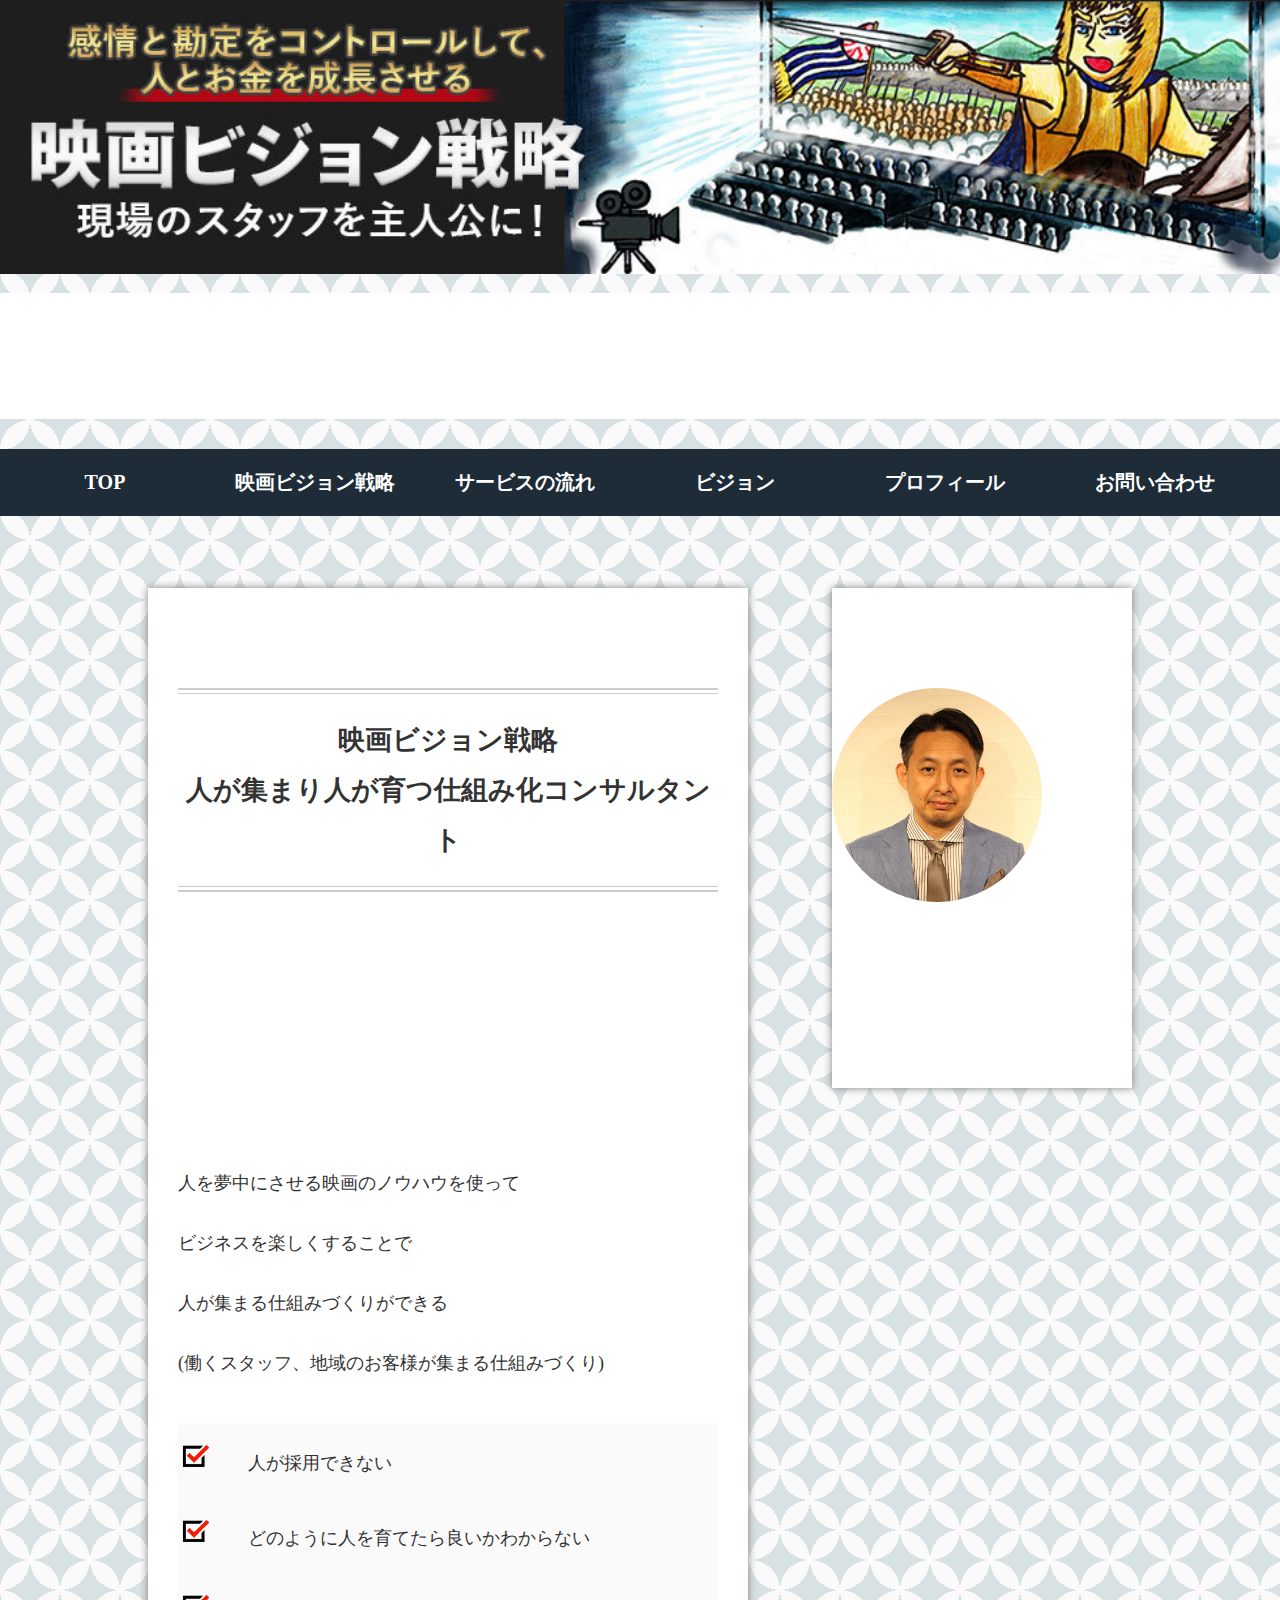
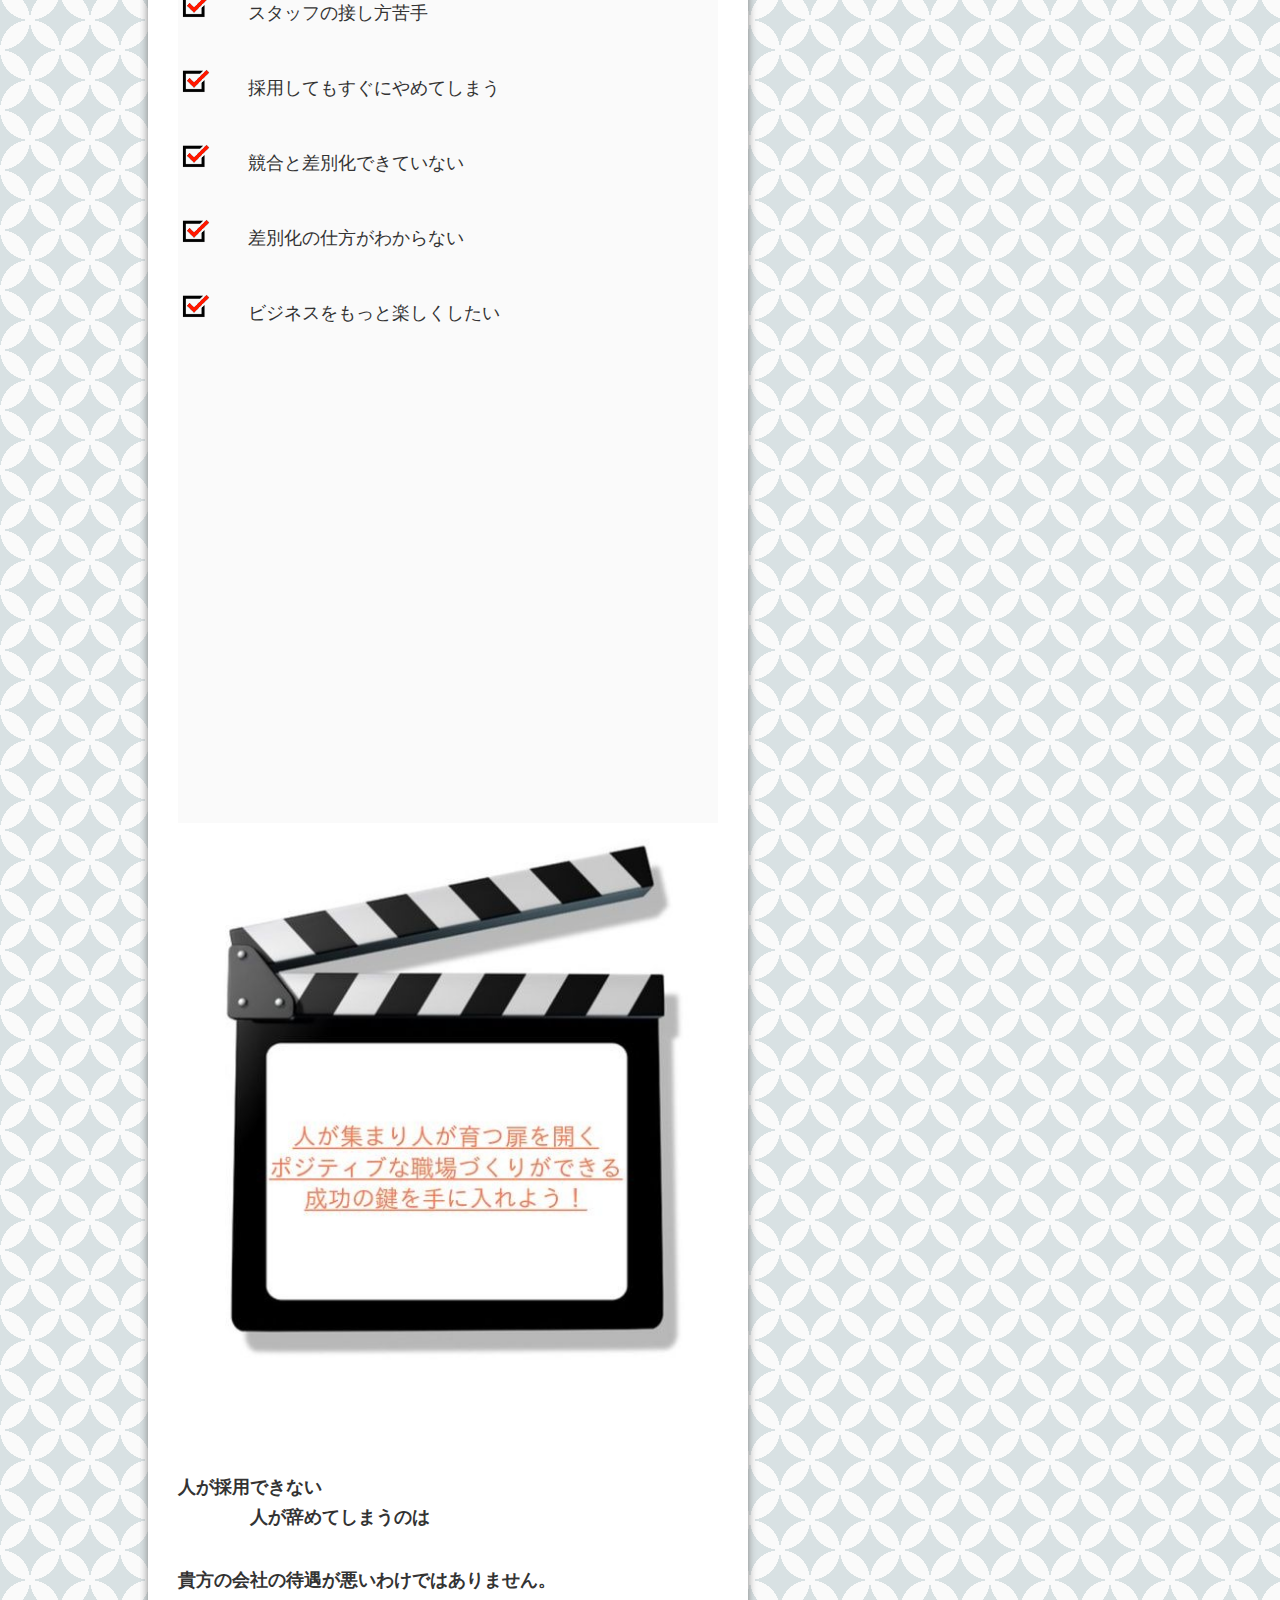
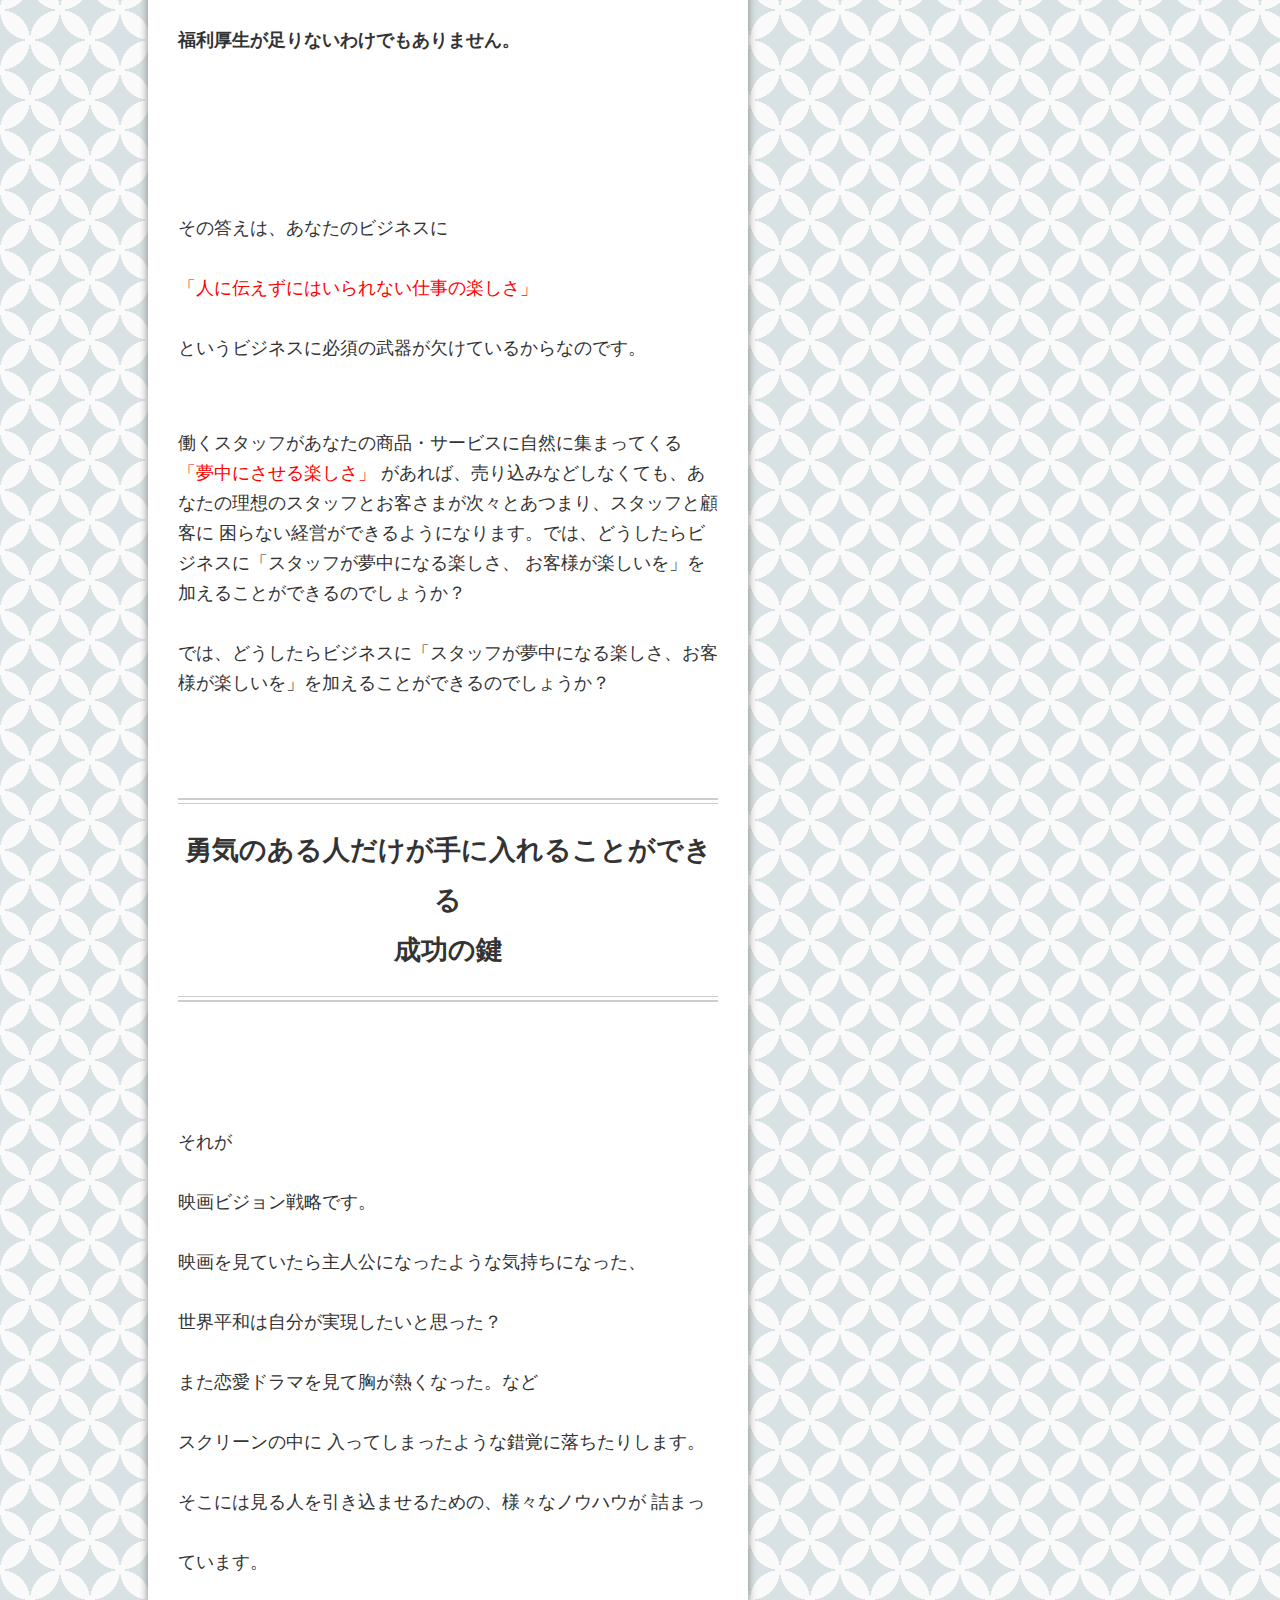
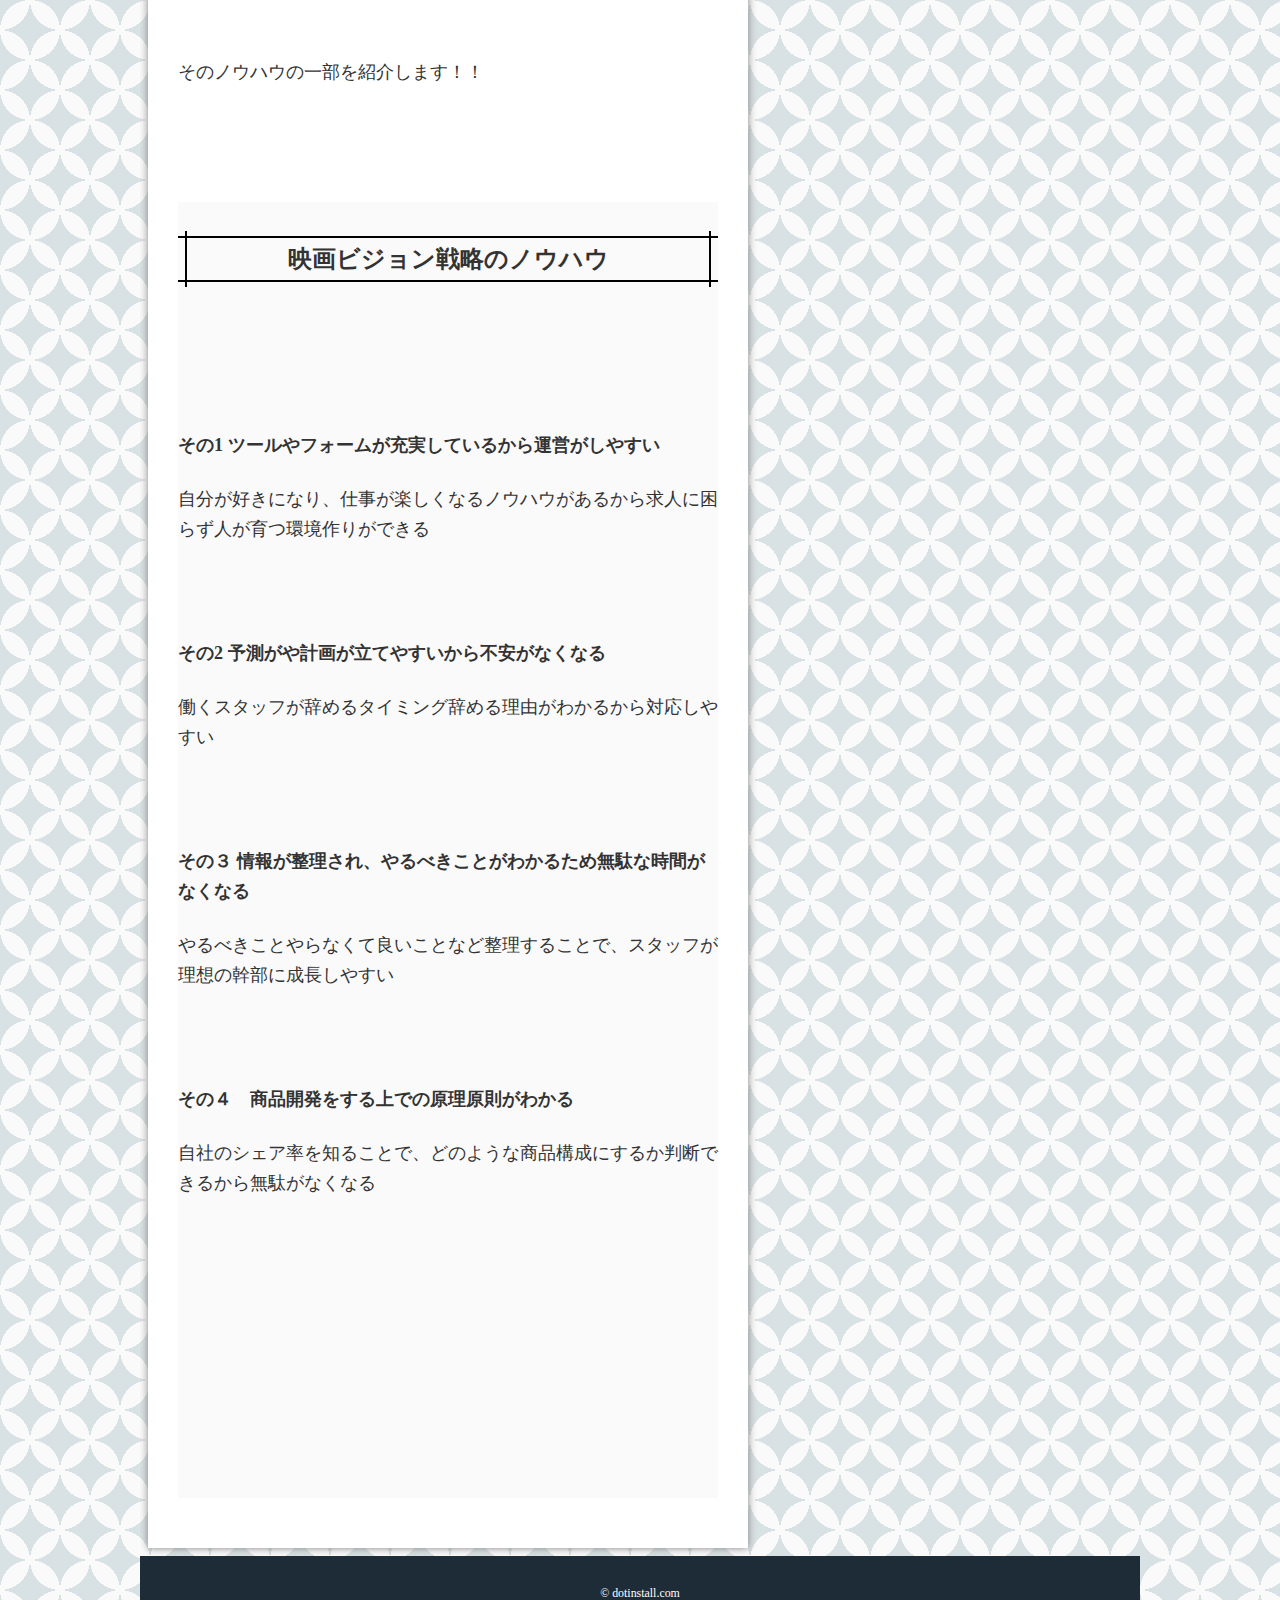
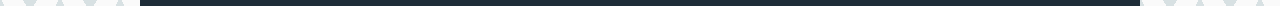
==== work/coconara/index.html @ f6a1fac7 "コンフリクトを頑張って直しました" ====
<!DOCTYPE html>
<html lang="ja">
<head>
  <meta charset="utf-8">
  <title>人が集まり人が育つ,働くスタッフが職場の主人公に！</title>
  <link rel="stylesheet" href="https://use.fontawesome.com/releases/v5.0.13/css/all.css" integrity="sha384-DNOHZ68U8hZfKXOrtjWvjxusGo9WQnrNx2sqG0tfsghAvtVlRW3tvkXWZh58N9jp" crossorigin="anonymous">
  <link rel="stylesheet" href="css/style.css">
  <link rel="stylesheet" href="css/header.css">
  <link rel="stylesheet" href="css/sidebar.css">
  <link rel="stylesheet" href="css/article.css">
  <link rel="stylesheet" href="css/menu.css">
  <meta name="viewport" content="width=device-width,initial-scale=1">
  <script>
  // 監視の開始 livereloadx [dir]
  document.write('<script src="http://' + (location.host || 'localhost').split(':')[0] +':35729/livereload.js?snipver=2"></' + 'script>')
  </script>
</head>
<body>

  <!-- 画像の埋め込み -->
  <div class="headerbg">
    <img src="img/1.jpg">
  </div>

  <!-- ヘッダーの本文 -->
  <div class="header">
    <center><h1>人が集まり人が育つ働くスタッフが職場の主人公に！<p>最高の仲間と最高の職場づくりをサポート</p></h1></center>
  </div>

  <!-- メニューのコンテナ -->
  <div class="menu">
    <i id="open_menu"class="fas fa-bars"></i>
    <nav class="menu_container">
      <i id="close_menu" class="fas fa-times"></i>
      <ul>
        <li><a href="#">TOP</a></li>
        <li><a href="#">映画ビジョン戦略</a></li>
        <li><a href="#">サービスの流れ</a></li>
        <li><a href="#">ビジョン</a></li>
        <li><a href="#">プロフィール</a></li>
        <li><a href="#">お問い合わせ</a></li>
      </ul>
    </nav>
  </div>
  <!-- メニュー終わり -->

  <div class="container">


    <div class="article">
      <h2>映画ビジョン戦略<br>
        人が集まり人が育つ仕組み化コンサルタント
      </h2><br>
      <div class="sentence">
        <p>人を夢中にさせる映画のノウハウを使って<br>
        ビジネスを楽しくすることで<br>
        人が集まる仕組みづくりができる<br>
        (働くスタッフ、地域のお客様が集まる仕組みづくり)</p>


          <div class="box"><ul style="list-style-image: url('img/mark_check.png')">
            <li>人が採用できない</li>
            <li>どのように人を育てたら良いかわからない</li>
            <li>スタッフの接し方苦手</li>
            <li>採用してもすぐにやめてしまう</li>
            <li>競合と差別化できていない</li>
            <li>差別化の仕方がわからない</li>
            <li>ビジネスをもっと楽しくしたい</li>
          </ul></div>

        <!-- 画像の埋め込み -->
        <div class="image1">
          <img src="img/image1.jpg">
        </div>
        <div class="box2">人が採用できない<br>&ensp;
  　　　  人が辞めてしまうのは
          <p>貴方の会社の待遇が悪いわけではありません。<br>
            福利厚生が足りないわけでもありません。<br>
        </div>

        <div class="box3">
          <p>その答えは、あなたのビジネスに<br>
            <font color="red">「人に伝えずにはいられない仕事の楽しさ」</font><br>
            というビジネスに必須の武器が欠けているからなのです。<br>
          </p>
        </div>

        <text>働くスタッフがあなたの商品・サービスに自然に集まってくる
          <font color="red">「夢中にさせる楽しさ」</font size>
          があれば、売り込みなどしなくても、あなたの理想のスタッフとお客さまが次々とあつまり、スタッフと顧客に
          困らない経営ができるようになります。では、どうしたらビジネスに「スタッフが夢中になる楽しさ、
          お客様が楽しいを」を加えることができるのでしょうか？<br><br>
          では、どうしたらビジネスに「スタッフが夢中になる楽しさ、お客様が楽しいを」を加えることができるのでしょうか？
        </text>

        <h2>
          勇気のある人だけが手に入れることができる<br>
          成功の鍵
        </h2>

        <div class="box3">
          それが<br>
          映画ビジョン戦略です。<br>
          映画を見ていたら主人公になったような気持ちになった、<br>
          世界平和は自分が実現したいと思った？<br>
          また恋愛ドラマを見て胸が熱くなった。など<br>
          スクリーンの中に
          入ってしまったような錯覚に落ちたりします。<br>
          そこには見る人を引き込ませるための、様々なノウハウが
          詰まっています。<br>
        </div>

        <p>そのノウハウの一部を紹介します！！</p>

        <div class="box4">
        <h3>映画ビジョン戦略のノウハウ</h3><br>
          <h4>その1 ツールやフォームが充実しているから運営がしやすい</h4>
          自分が好きになり、仕事が楽しくなるノウハウがあるから求人に困らず人が育つ環境作りができる
          <h4>その2 予測がや計画が立てやすいから不安がなくなる</h4>
          働くスタッフが辞めるタイミング辞める理由がわかるから対応しやすい
          <h4>その３ 情報が整理され、やるべきことがわかるため無駄な時間がなくなる</h4>
          やるべきことやらなくて良いことなど整理することで、スタッフが理想の幹部に成長しやすい
          <h4>その４　商品開発をする上での原理原則がわかる</h4>
          自社のシェア率を知ることで、どのような商品構成にするか判断できるから無駄がなくなる
        </div>
      </sentence>
    </div>
  </div>

  <div class="sidebar">

    <img src="img/IMG_0888.jpg">
  </div>
<!-- メニューのタブ部分 -->
<!-- fontawesomeのコード（タブのアイコン表示） -->

  <footer>
    &copy; dotinstall.com
  </footer>

  <script>
  // メニューの開け閉め
    (function() {
      'use strict';

      var openMenu = document.getElementById('open_menu');
      var closeMenu = document.getElementById('close_menu');
      var menu = document.getElementById('menu');

      openMenu.addEventListener('click', function() {
        menu.classList.add('shown');
      });

      closeMenu.addEventListener('click', function() {
        menu.classList.remove('shown');
      });
    })();
  </script>
</body>
</html>
---- work/coconara/css/style.css ----
/* small screens */

*,*::after,*::before{
  box-sizing: border-box;
}

.btn {
    margin-right: 30px;
}


body {
    width: 100%;
    margin: 0 auto;

    /*    background: #D8E1E3;*/
    background-color: #84838F;
    font-size: 14px;
/*    font-family: "verdana", "sans-serif";*/
/*fontを設定*/
    font-family: 'Hiragino Sans','ヒラギノ角ゴシック','メイリオ', Meiryo,'ＭＳ Ｐゴシック','MS PGothic''ＭＳ ゴシック','Helvetica Neue','Helvetica','Arial',sans-serif;
    
    margin: 0;
    color: #333;

    /*背景の縞々を以下の記述で設定*/
    /*
    background-image: linear-gradient(#ecebeb 50%, transparent 50%, transparent);
    background-size: 10px 10px;
*/

    /*    background-color: #3F51B5;*/

    /*背景の模様を以下の記述で設定*/
    background-color: rgba(250, 250, 250, 1);
    background-image:
        radial-gradient(closest-side,
            transparent 99.9%, #D8E1E3 100%),
        radial-gradient(closest-side,
            transparent 99.9%, #D8E1E3 100%);
    background-position: 0 0, 30px 30px;
    background-size: 60px 60px;
}

/*
center {
    margin: auto;
    text-align: center;
    width: 85%;
}
*/

/* articleとsidebarの親要素 */

.container {
    width: 1000px;
    overflow: hidden;
/*    position: relative;*/
    margin-left: auto;
    margin-right: auto;
    /*    background-color: #FAD6CF;*/
    /*    background-color: #D8E1E3;*/
/*    background-color: #84838F;*/
    margin-top: 60px;
}


/* 本文の文字のスタイル */

h2 {
    line-height: 30px;
}

p {
line-height: 60px;
margin-bottom: 30px;
}


.sentence {
    line-height: 30px;
    padding-top: 100px;
    margin-top: 100px;

}



/* リスト関係 */

.list {
font-weight: bold;
height: auto;
width: auto;
list-style-image: url("img/mark_check.png");
}

li {

    padding-left: 30px;
    padding-top: 20px;
    padding-bottom: 20px;
}



.subtitle {
    margin-top: 100px;
    font-size: 30px;
    text-align: center;


}

.image1 {}

.image1 {
  width: 100%;
  /* width: 550px;
  height: 550px; */
  position: relative;
  margin:auto;

}

.image1 > img{
  width: 100%;
    display: inline-block;
}
/*

.text1 {
  position: absolute;
  color: darkred;
  margin: auto;
  font-size: 25px;
  line-height: 130%;
  font-weight: bold;
  text-align: center;
  top: 50%;
  left: 50%;
  width: 390px;
} */


text {
  margin-bottom: 100px;

}


.box {
    /*    background-color: #FDF5E6;*/
    background-color: #FAFAFA;
    width: 100%;
    height: 1000px;
    margin: auto;
}

.box2 {
    margin-top: 100px;
    font-weight: bold;
}

.box3 {
    margin-top: 100px;
    line-height: 60px !important;
    padding-top: 10px;
    margin-bottom: 50px;
}


.box4 {
    background-color: #FAFAFA;
    margin-top: 100px;
    padding-top: 10px;
    padding-bottom: 300px;
    margin-bottom: 50px;
}

h2 {
  position: relative;
  margin-top: 100px;
  padding: 1em 0;
  text-align: center;
  line-height: 50px;
}

h2::before,
h2::after {
    position: absolute;
    left: 0;
    content: '';
    width: 100%;
    height: 6px;
    box-sizing: border-box;
}

h2::before {
    top: 0;
    border-top: 2px solid #ccc;
    border-bottom: 1px solid #ccc;
}

h2::after {
    bottom: 0;
    border-top: 1px solid #ccc;
    border-bottom: 2px solid #ccc;
}


  h3 {
    position: relative;
    padding: 0.25em 1em;
    border-top: solid 2px black;
    border-bottom: solid 2px black;
    font-weight: bold;
    text-align: center;
    font-size: 24px;
}

h3:before,
h3:after {
    content: '';
    position: absolute;
    top: -7px;
    width: 2px;
    height: -webkit-calc(100% + 14px);
    height: calc(100% + 14px);
    background-color: black;
}

h3:before {
    left: 7px;
}

h3:after {
    right: 7px;
}


h4 {
    font-weight: bold;

    padding-top: 70px;

}


/* .container {
  margin: auto;
  max-width: 800px;
  background-color: #D2E9FB;
  padding: 10px;
} */

footer {
    height: 100px;
    background-color: #1E2C38;

    border: none;
    width: 100%;
    clear: both;
    height: 50px;
    text-align: center;
    font-size: 0.85em;
    background-image: url(img/footer.gif);
    background-repeat: no-repeat;
    padding-top: 30px;
    display: block;

    color: #fff;
}
}



/* medium screens */

@media (max-width: 960px){

.container {
  width: 100%;
}

h2 {
font-size:  12px;

}

h3 {
font-size:  12px;

}

h4 {
font-size:  12px;

}


}

/* large screens */
@media (max-width: 480px) {

body {
/* font-size: 12px; */

}

h2 {
/* font-size:  12px; */

}

h3 {
/* font-size:  12px; */

}

h4 {
/* font-size:  12px; */

}


.conteiner {
  width: 100%;
}
}
---- work/coconara/css/header.css ----
/* ヘッダーの背景画像 */
.headerbg {
    /* background-size: cover; */
    text-align: center;
    /*    background-color: #FFFFCC;*/
    /* width: 1280px; */
    width: 100%;
    height: auto;
    font-size: 0;
}

.headerbg img {
    /*  width: 1000px;*/
    width: 100%;
    font-size: 12px;

}

/* ヘッダーの本文 */
.header {
    position: relative;
    margin: auto;
    /*    padding: 10px 0;*/
    width: 100%;
    background-color: #fff;
    /* margin-bottom: 50px; */
    color: white;
}

.header_main {
    position: absolute;
    bottom: 30%;
    opacity: 0.9;
    font-size: 2vh;
    
    margin: auto;
    text-align: center;
    width: 100%;
/*    height: 20%;*/
    background-color: #1E2C38;
}

.header_logospace {
    width: 100%;
    height: 120px;
    
}

#header_logo {
    position: absolute;
    
    top: 0;
    bottom: 0;
    left: 100px;
    margin: auto;
    
    width: auto;
    height: 80%;
    
}

.new_header {
    position: relative;
    width: 100%;
    height: 120px;
    background-color: #fff;
}

@media (max-width: 480px) {
  .header {
    width: 100%;
  }
}
---- work/coconara/css/sidebar.css ----
/* サイドバー */
.sidebar {
    width: 300px;
    min-height: 500px;
    float: right;
/*    margin: auto;*/
    background-color: white;

    box-shadow: 0 0 8px gray;

    margin: 8px;
}

.sidebar > img {
  width: 70%;
  border-radius: 50%;
  margin-top: 100px;
}

@media (max-width: 480px) {

.sidebar{
float: none;
font-size: 12px;
width: 90%;
}
}

@media (max-width: 960px){

.sidebar {
  float: none;
  font-size: 12px;
  width: 90%;
}
}
---- work/coconara/css/article.css ----
/* 本文 */
.article {
    width: 600px;
    min-height: 1500px;
    float: left;
    background-color: white;
    position: center;
/*    margin: auto;*/
    font-size: 18px;
    /* padding-top: 20px; */
    padding-left: 30px;
    padding-right: 30px;
    
    box-shadow: 0 0 8px gray;
    margin: 8px;
}

@media (max-width: 480px) {

.article {
float: none;
font-size: 27px;
width: 90%;
padding-left: 5px;
padding-right: 5px;
line-height: 60px;
padding-top: 30px;

}
/* .article *{
  font-size: 120px;
} */
h2 {
  font-size: 64px;
  line-height: 60px;
}

h3 {
  font-size: 50px;
}

text {
  line-height: 60px;
}

h4 {
  line-height: 50px;

}

.box2 {
  font-size: 40px;
  line-height: 60px;
}
.box4 {
    line-height: 60px;
}

}

@media (max-width: 960px){

  .article {
  float: none;
  font-size: 32px;
  width: 90%;
  padding-left: 5px;
  padding-right: 5px;
  padding-top: 30px;
  line-height: 60px;

  }

p {
  margin-top: 50px;
  margin-bottom: 50px;
}

h2 {
  font-size: 64px;
  line-height: 60px;
}

h3 {
  font-size: 50px;
}

text {
  line-height: 60px;
}

h4 {
  line-height: 50px;

}

.box {
  margin-top: 100px;
  margin-bottom: 100px;
}

.box2 {
  font-size: 40px;
  line-height: 60px;
}
.box4 {
    line-height: 60px;
}

}
---- work/coconara/css/menu.css ----
/*********** common style *************/
.menu {
    text-align: center;
    width: 100%;
}

@keyframes button_hover {
    20% {
        background-color: #8a5a0c;
    }

    100% {
        background-color: #966618;
    }
}

/*********** large screens ************/
@media (min-width: 912px) {
    #close_menu {
        display: none;
    }

    #open_menu {
        display: none;
    }

    .menu_container {
/*        background-color: #855507;*/
        background-color: #1E2C38;
        display: inline-block;
        /*    width: 1000px;*/
        width: 100%;
    }

    .menu_container ul {
        overflow: hidden;
        list-style-type: none;
        padding: 0px;
        margin: 0px;
    }

    .menu_container li {
        display: table-cell;
        position: relative;
        vertical-align: middle;
        width: 210px;
        padding: 0px 0px 0px 0px;
    }

    .menu_container a {
        text-decoration: none;
        color: #ffffff;
        display: block;
        padding: 20px 0px;
        font-size: 20px;
        font-weight: bold;
    }

    .menu_container ul :hover {
        animation: button_hover 0.5s ease -0.25s infinite alternate;
    }
}

/**************************************/

/*********** smart screens ************/
@media (max-width: 570px) {}

/**************************************/
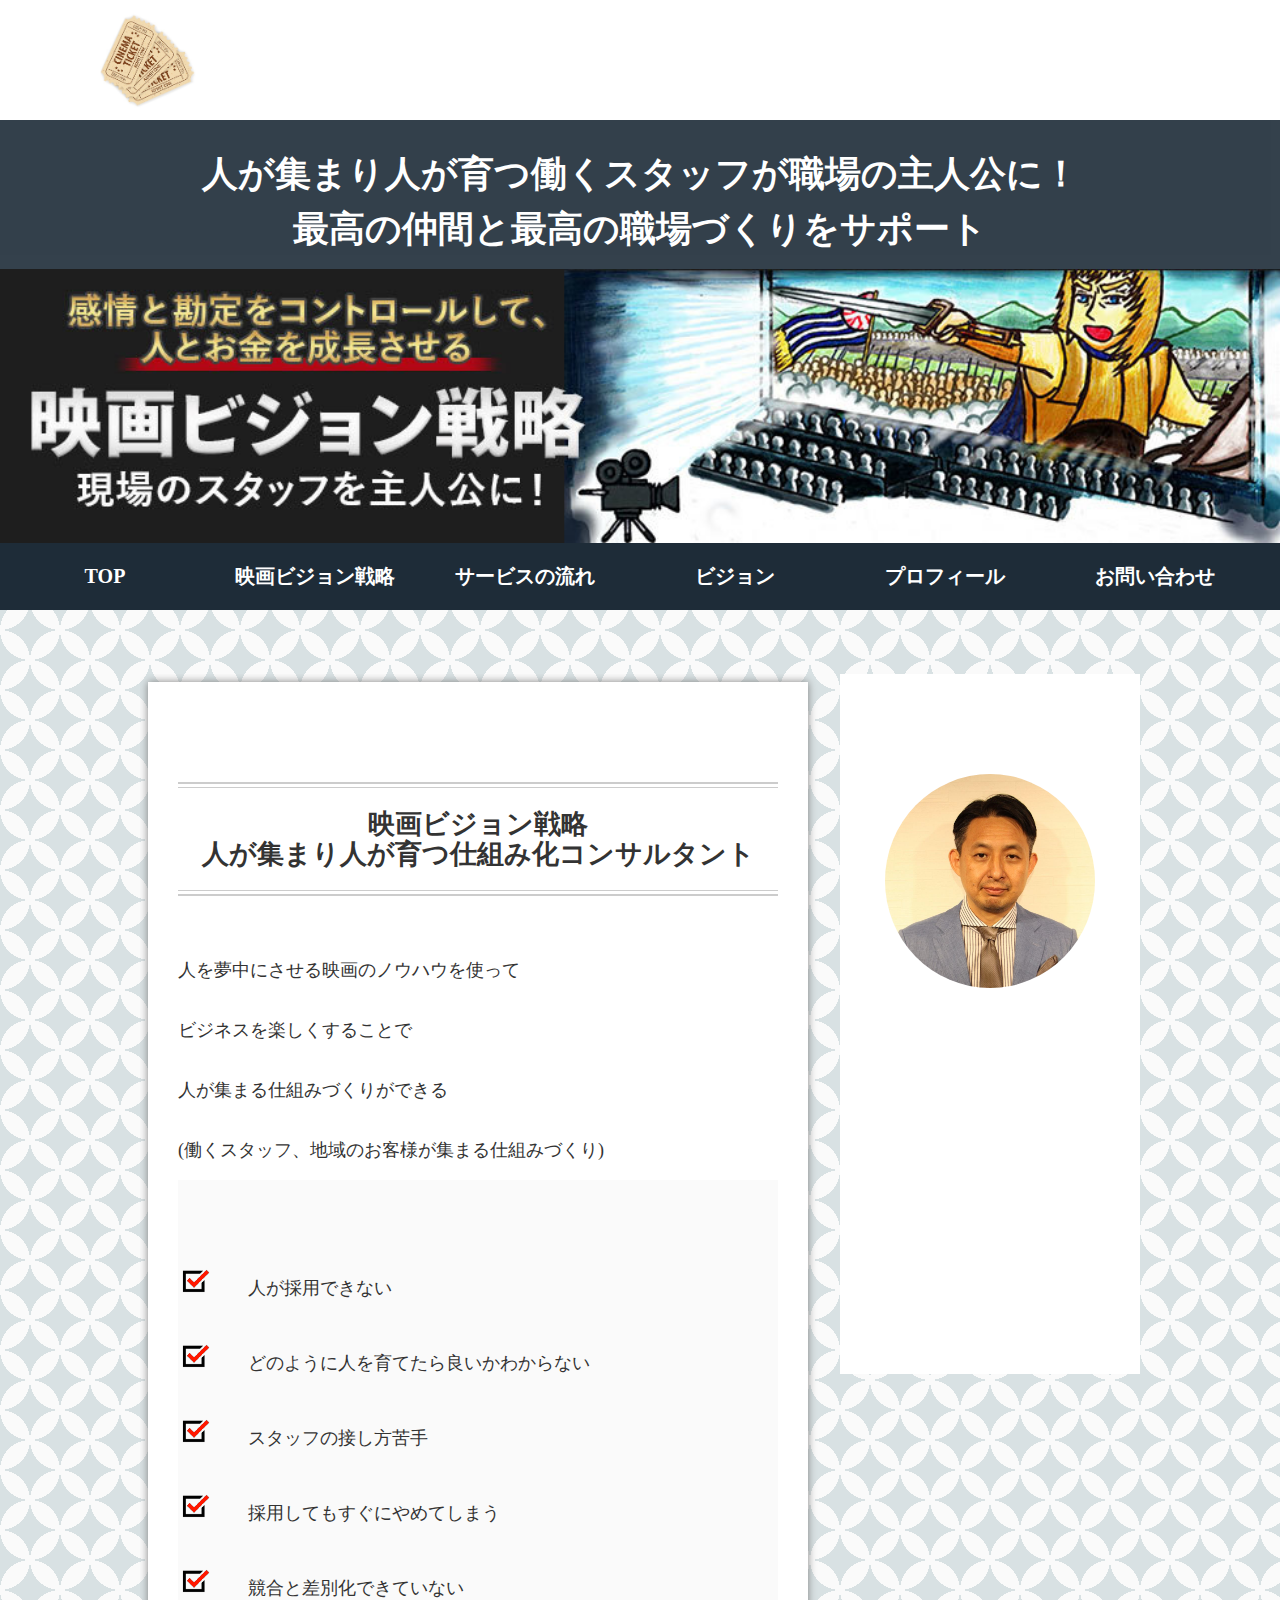
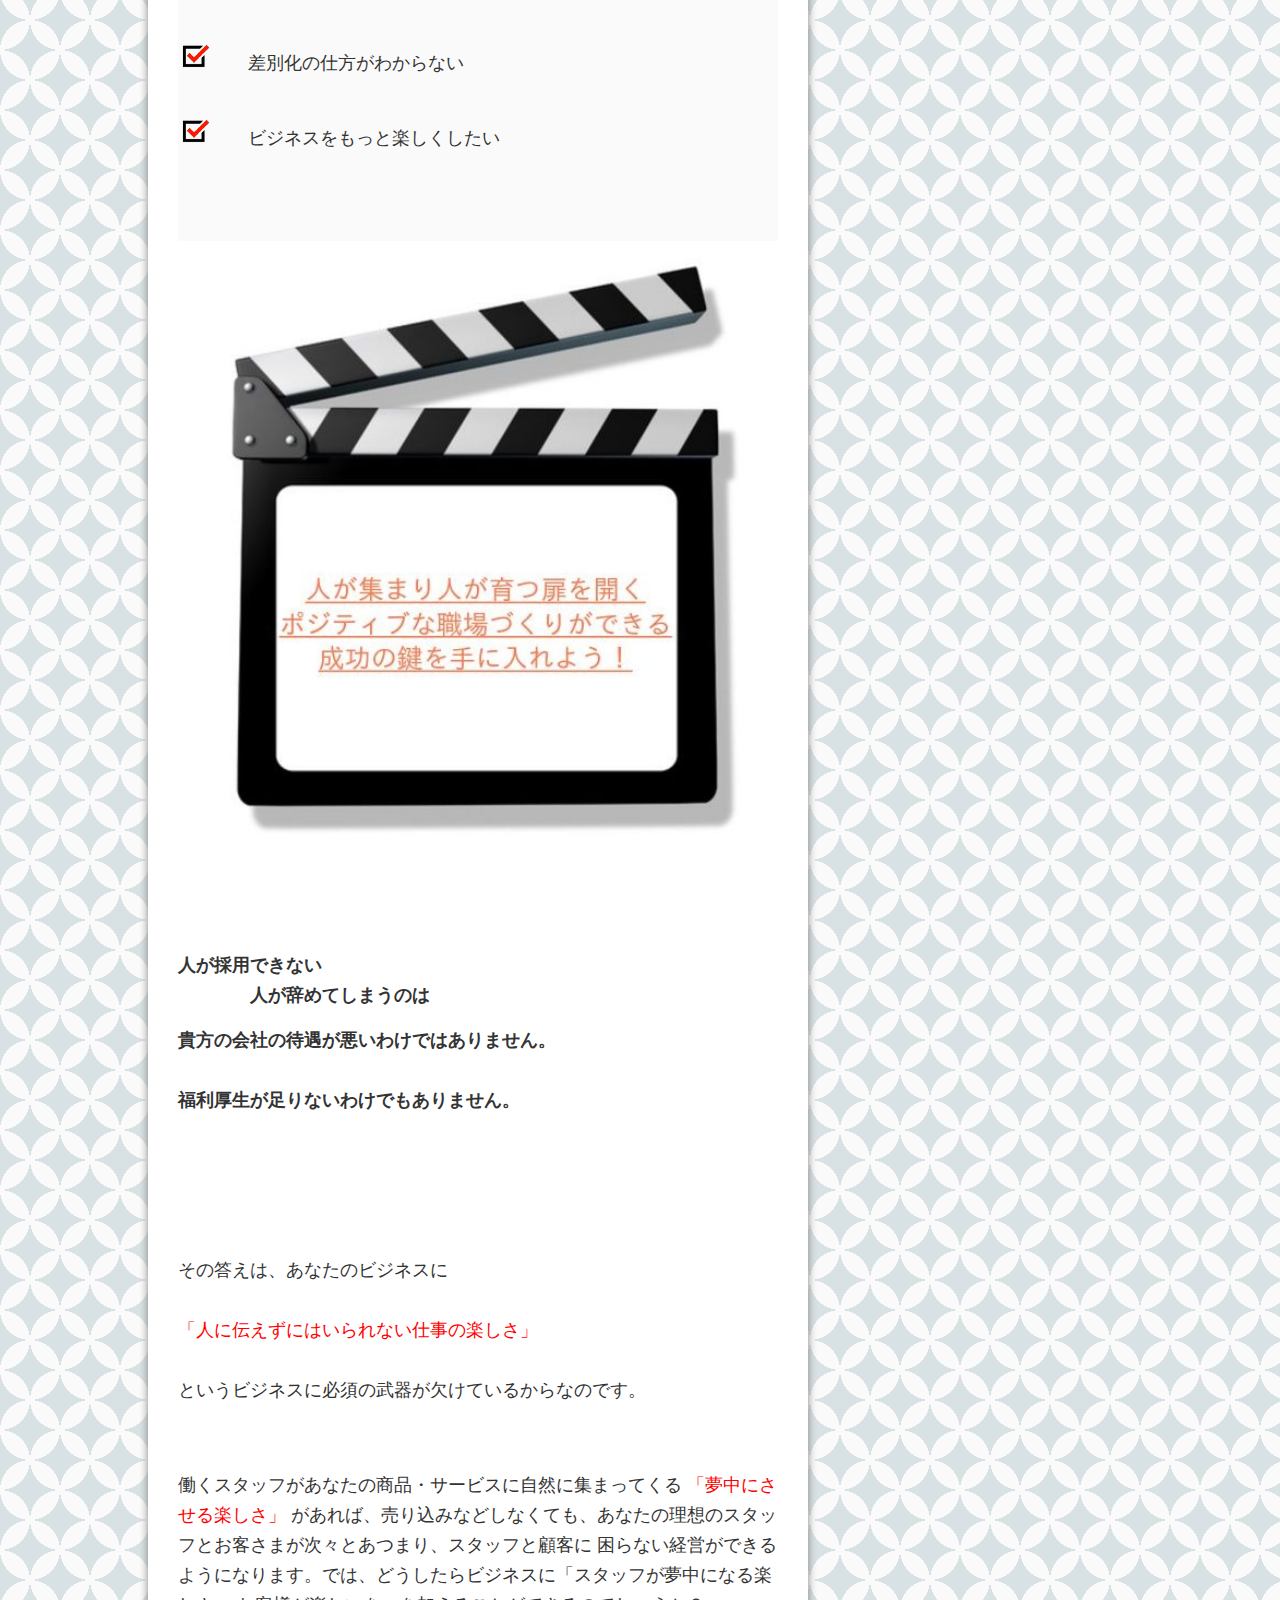
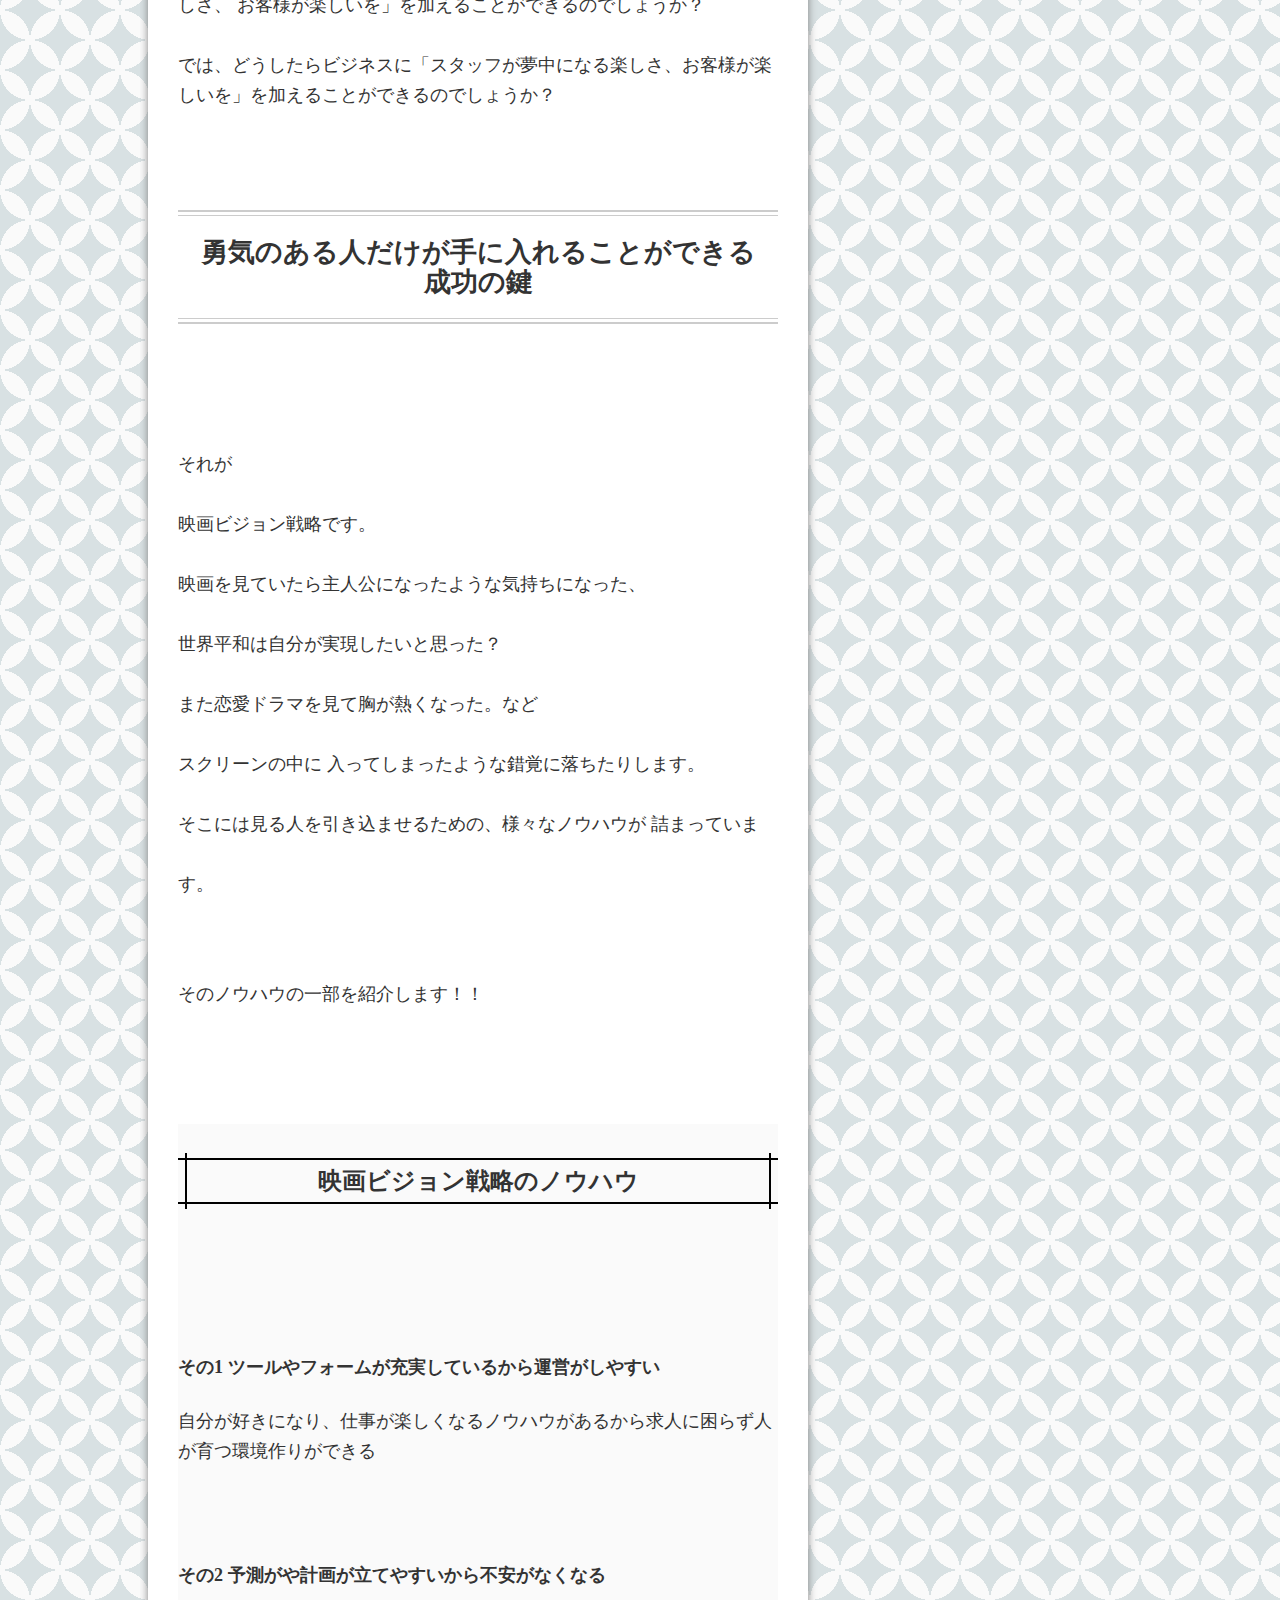
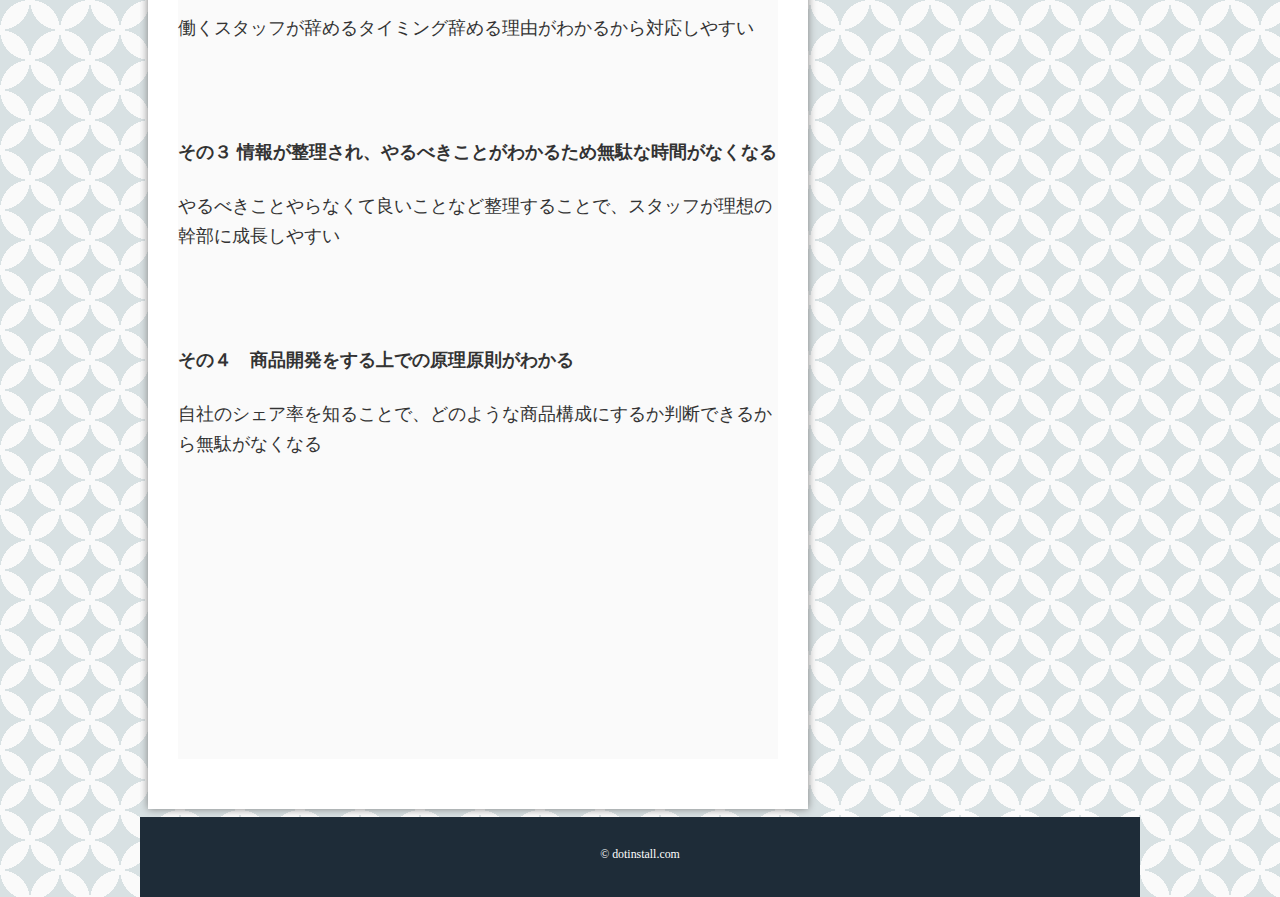
==== commit 048222ec: "headerのスタイル修正" ====
--- a/work/coconara/index.html
+++ b/work/coconara/index.html
@@ -17,15 +17,37 @@
 </head>
 <body>
 
-  <!-- 画像の埋め込み -->
+
+  <div class="new_header">
+      <div class="header_logospace">
+          <img src="img/stockfoto_12339271_XS.jpg" alt="" id="header_logo">
+      </div>
+  </div>
+
+  <!-- ヘッダーの本文 -->
+  <div class="header">
+
+      <!-- 画像の埋め込み -->
+      <div class="header_main">
+          <h1>人が集まり人が育つ働くスタッフが職場の主人公に！<p>最高の仲間と最高の職場づくりをサポート</p>
+          </h1>
+      </div>
+      <div class="headerbg">
+          <img src="img/1.jpg">
+      </div>
+
+  </div>
+
+
+  <!-- 画像の埋め込み
   <div class="headerbg">
     <img src="img/1.jpg">
   </div>
 
-  <!-- ヘッダーの本文 -->
   <div class="header">
     <center><h1>人が集まり人が育つ働くスタッフが職場の主人公に！<p>最高の仲間と最高の職場づくりをサポート</p></h1></center>
-  </div>
+  </div> -->
+
 
   <!-- メニューのコンテナ -->
   <div class="menu">
--- a/work/coconara/css/style.css
+++ b/work/coconara/css/style.css
@@ -1,8 +1,4 @@
 /* small screens */
-
-*,*::after,*::before{
-  box-sizing: border-box;
-}
 
 .btn {
     margin-right: 30px;
@@ -19,7 +15,7 @@
 /*    font-family: "verdana", "sans-serif";*/
 /*fontを設定*/
     font-family: 'Hiragino Sans','ヒラギノ角ゴシック','メイリオ', Meiryo,'ＭＳ Ｐゴシック','MS PGothic''ＭＳ ゴシック','Helvetica Neue','Helvetica','Arial',sans-serif;
-    
+
     margin: 0;
     color: #333;
 
@@ -69,19 +65,17 @@
 
 h2 {
     line-height: 30px;
+    margin-top: 100px;
 }
 
 p {
-line-height: 60px;
-margin-bottom: 30px;
+    line-height: 60px;
+    margin: 0;
 }
 
 
 .sentence {
     line-height: 30px;
-    padding-top: 100px;
-    margin-top: 100px;
-
 }
 
 
@@ -89,10 +83,9 @@
 /* リスト関係 */
 
 .list {
-font-weight: bold;
-height: auto;
-width: auto;
-list-style-image: url("img/mark_check.png");
+    font-weight: bold;
+    height: auto;
+    width: auto;
 }
 
 li {
@@ -112,49 +105,34 @@
 
 }
 
-.image1 {}
-
-.image1 {
-  width: 100%;
-  /* width: 550px;
-  height: 550px; */
-  position: relative;
-  margin:auto;
-
-}
-
-.image1 > img{
-  width: 100%;
-    display: inline-block;
-}
-/*
-
-.text1 {
-  position: absolute;
-  color: darkred;
-  margin: auto;
-  font-size: 25px;
-  line-height: 130%;
-  font-weight: bold;
-  text-align: center;
-  top: 50%;
-  left: 50%;
-  width: 390px;
-} */
-
-
-text {
-  margin-bottom: 100px;
-
-}
+.image1 img {
+    width: 100%;
+    height: 100%;
+
+}
+
+.image1 .text1 {
+    position: relative;
+    top: -250px;
+    width: 65%;
+    margin: auto;
+    color: #DB493F;
+    background-color: #fff;
+    font-size: 25px;
+    line-height: 130%;
+    font-weight: bold;
+    text-align: center;
+}
+
 
 
 .box {
     /*    background-color: #FDF5E6;*/
     background-color: #FAFAFA;
     width: 100%;
-    height: 1000px;
     margin: auto;
+    padding-top: 50px;
+    padding-bottom: 50px;
 }
 
 .box2 {
@@ -178,12 +156,16 @@
     margin-bottom: 50px;
 }
 
+
+h1 {
+  margin: 0;
+  padding-top: 30px;
+  padding-bottom: 10px;
+}
 h2 {
-  position: relative;
-  margin-top: 100px;
-  padding: 1em 0;
-  text-align: center;
-  line-height: 50px;
+    position: relative;
+    padding: 1em 0;
+    text-align: center;
 }
 
 h2::before,
@@ -208,8 +190,7 @@
     border-bottom: 2px solid #ccc;
 }
 
-
-  h3 {
+h3 {
     position: relative;
     padding: 0.25em 1em;
     border-top: solid 2px black;
@@ -272,60 +253,3 @@
     color: #fff;
 }
 }
-
-
-
-/* medium screens */
-
-@media (max-width: 960px){
-
-.container {
-  width: 100%;
-}
-
-h2 {
-font-size:  12px;
-
-}
-
-h3 {
-font-size:  12px;
-
-}
-
-h4 {
-font-size:  12px;
-
-}
-
-
-}
-
-/* large screens */
-@media (max-width: 480px) {
-
-body {
-/* font-size: 12px; */
-
-}
-
-h2 {
-/* font-size:  12px; */
-
-}
-
-h3 {
-/* font-size:  12px; */
-
-}
-
-h4 {
-/* font-size:  12px; */
-
-}
-
-
-.conteiner {
-  width: 100%;
-}
-}
--- a/work/coconara/css/header.css
+++ b/work/coconara/css/header.css
@@ -28,12 +28,10 @@
 }
 
 .header_main {
-    position: absolute;
-    bottom: 30%;
     opacity: 0.9;
     font-size: 2vh;
-    
-    margin: auto;
+
+    margin: 0;
     text-align: center;
     width: 100%;
 /*    height: 20%;*/
@@ -43,20 +41,20 @@
 .header_logospace {
     width: 100%;
     height: 120px;
-    
+
 }
 
 #header_logo {
     position: absolute;
-    
+
     top: 0;
     bottom: 0;
     left: 100px;
     margin: auto;
-    
+
     width: auto;
     height: 80%;
-    
+
 }
 
 .new_header {
--- a/work/coconara/css/sidebar.css
+++ b/work/coconara/css/sidebar.css
@@ -1,20 +1,20 @@
 /* サイドバー */
 .sidebar {
-    width: 300px;
-    min-height: 500px;
-    float: right;
-/*    margin: auto;*/
-    background-color: white;
-
-    box-shadow: 0 0 8px gray;
-
-    margin: 8px;
+  width: 300px;
+  min-height: 500px;
+  float: right;
+  margin: auto;
+  background-color: white;
+  text-align: center;
+  padding-top: 100px;
+  padding-bottom: 100px;
 }
 
 .sidebar > img {
   width: 70%;
   border-radius: 50%;
   margin-top: 100px;
+  margin: auto;
 }
 
 @media (max-width: 480px) {
@@ -23,6 +23,7 @@
 float: none;
 font-size: 12px;
 width: 90%;
+margin: auto;
 }
 }
 
@@ -32,5 +33,6 @@
   float: none;
   font-size: 12px;
   width: 90%;
+  margin: auto;
 }
 }
--- a/work/coconara/css/article.css
+++ b/work/coconara/css/article.css
@@ -10,7 +10,7 @@
     /* padding-top: 20px; */
     padding-left: 30px;
     padding-right: 30px;
-    
+
     box-shadow: 0 0 8px gray;
     margin: 8px;
 }
@@ -25,7 +25,7 @@
 padding-right: 5px;
 line-height: 60px;
 padding-top: 30px;
-
+margin: auto;
 }
 /* .article *{
   font-size: 120px;
@@ -68,7 +68,7 @@
   padding-right: 5px;
   padding-top: 30px;
   line-height: 60px;
-
+  margin: auto;
   }
 
 p {
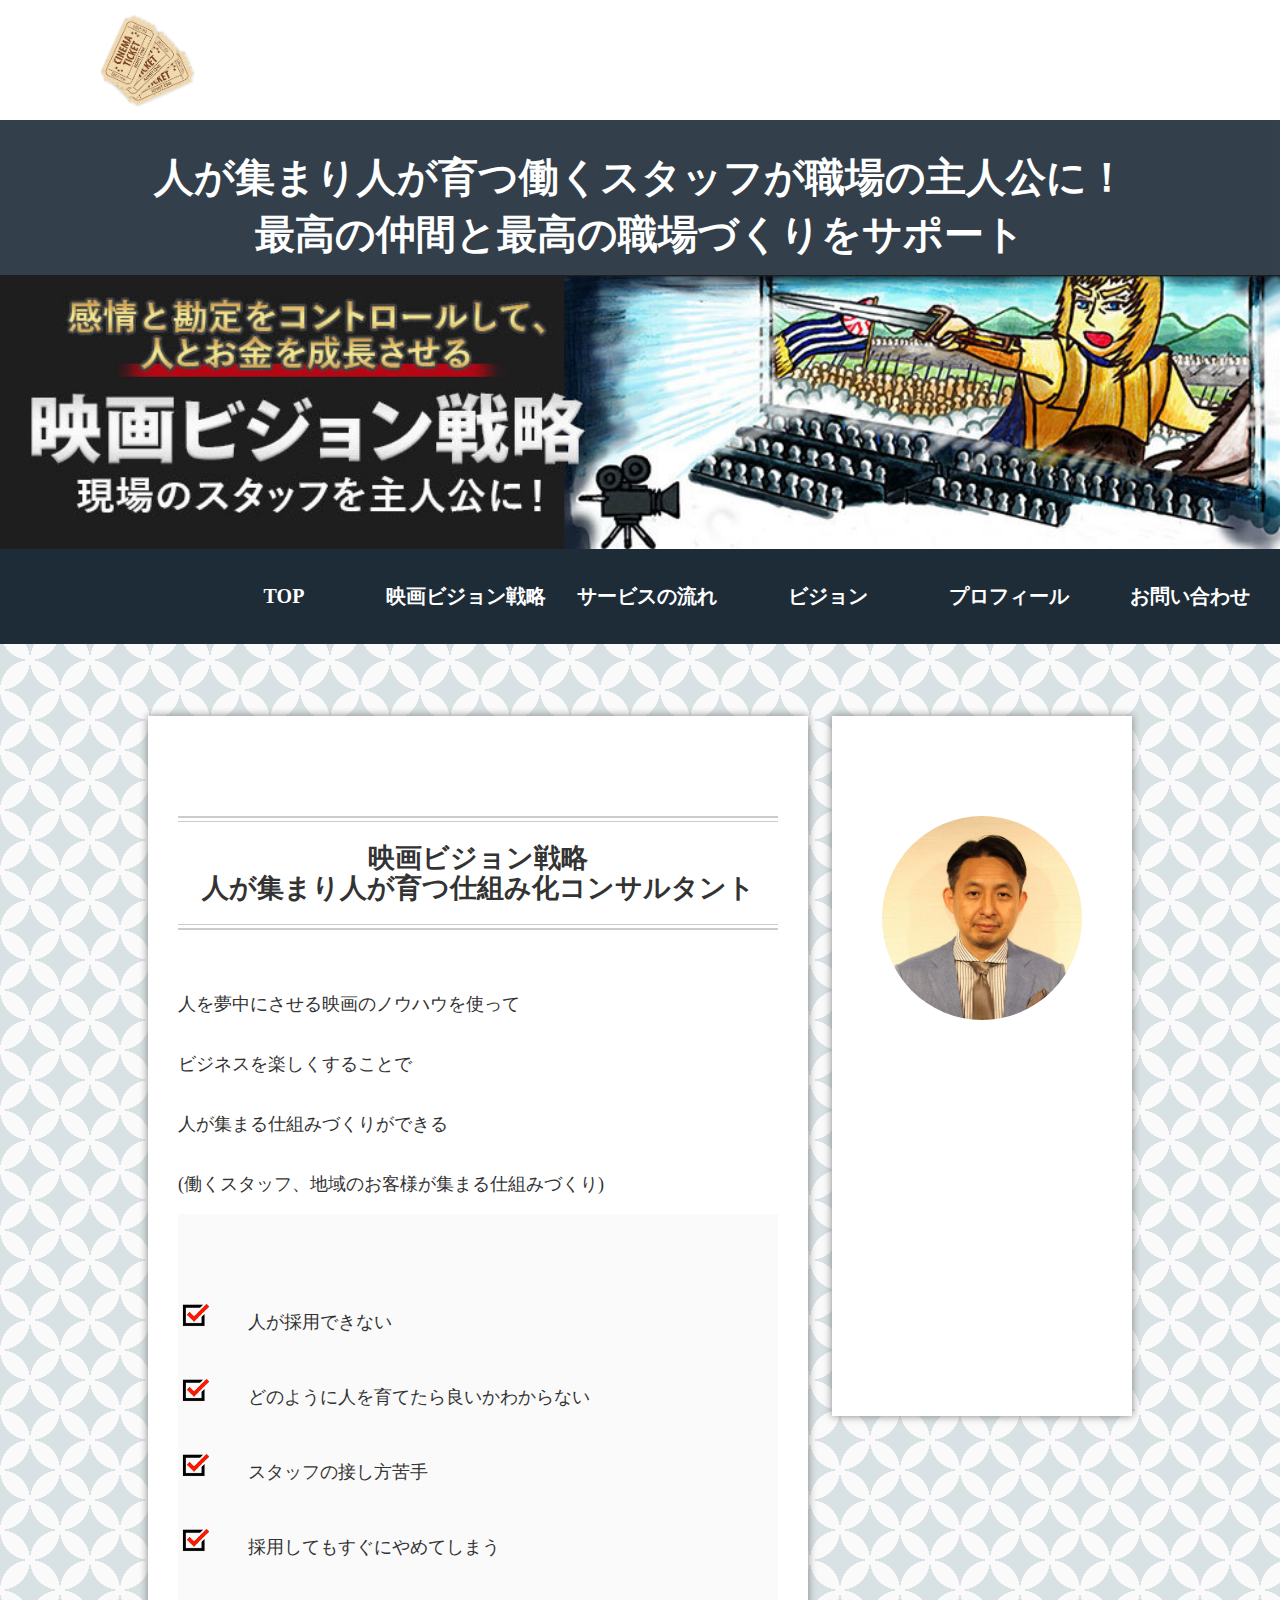
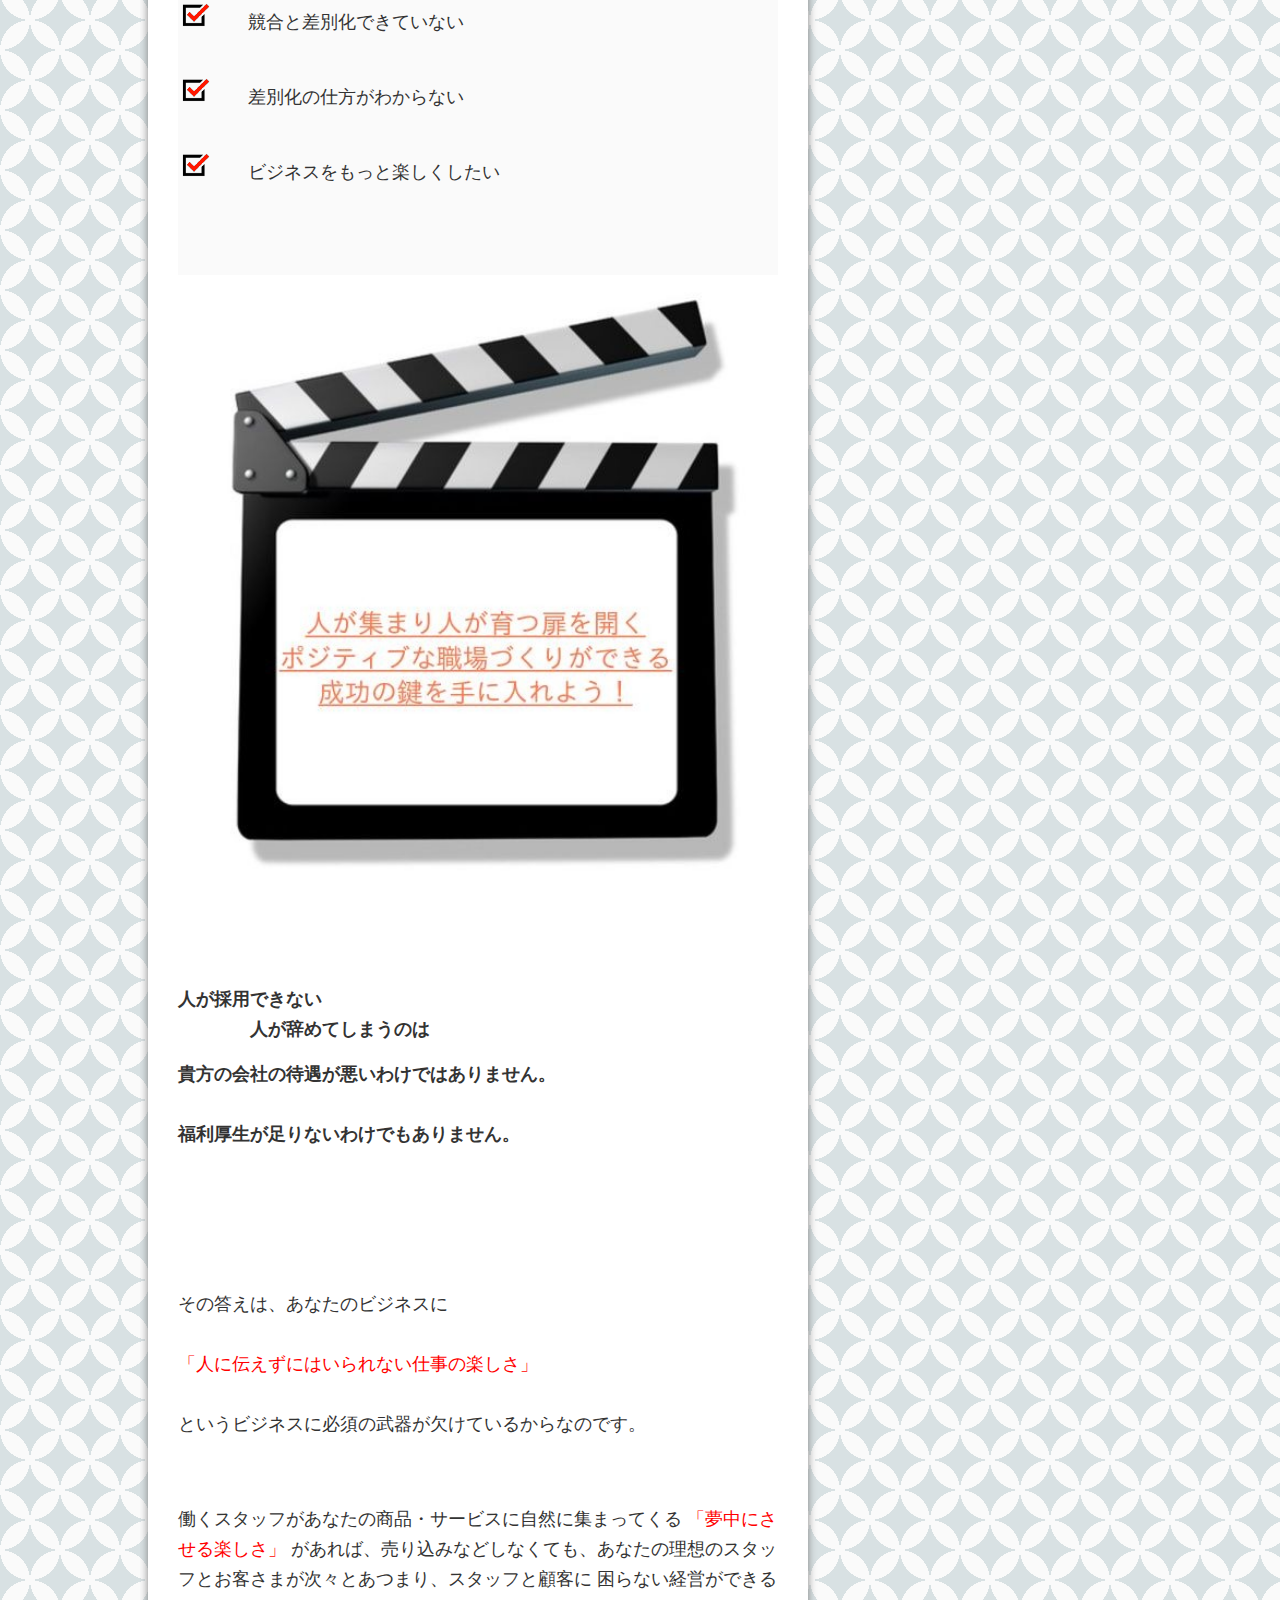
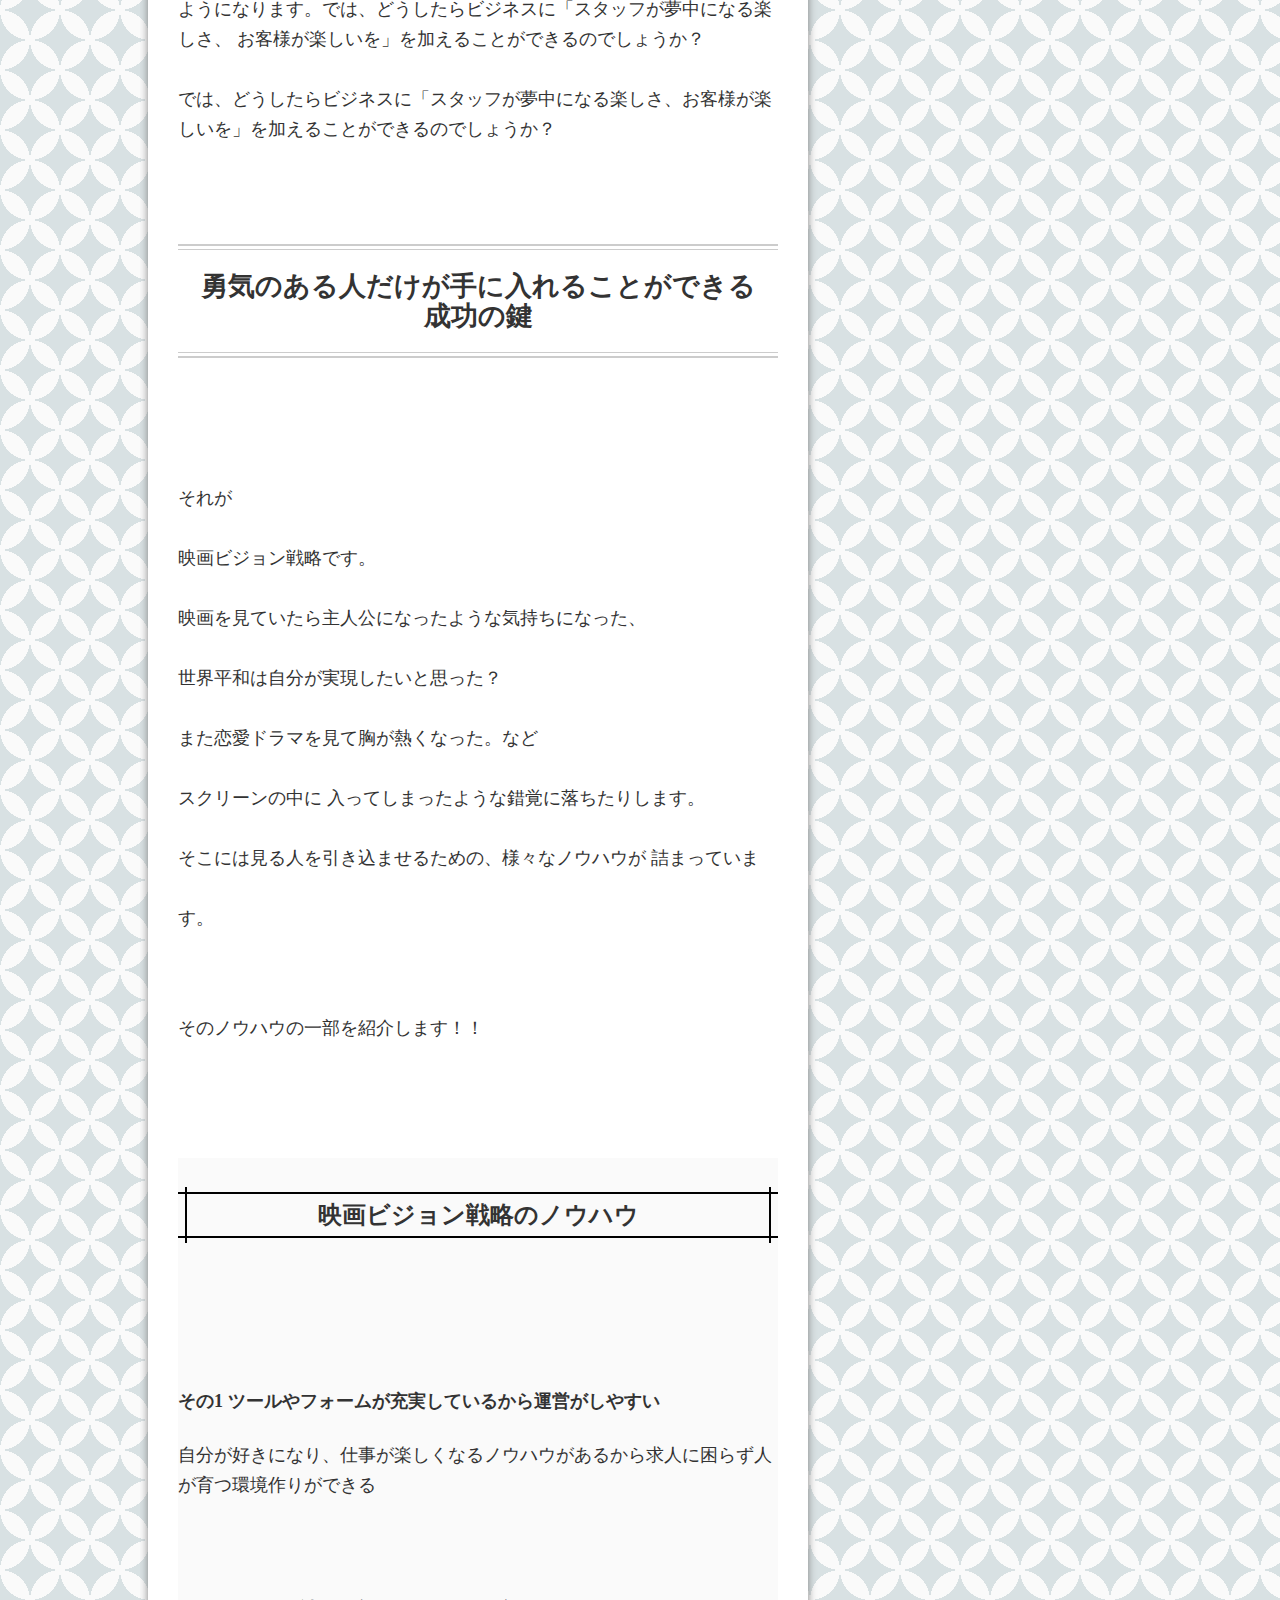
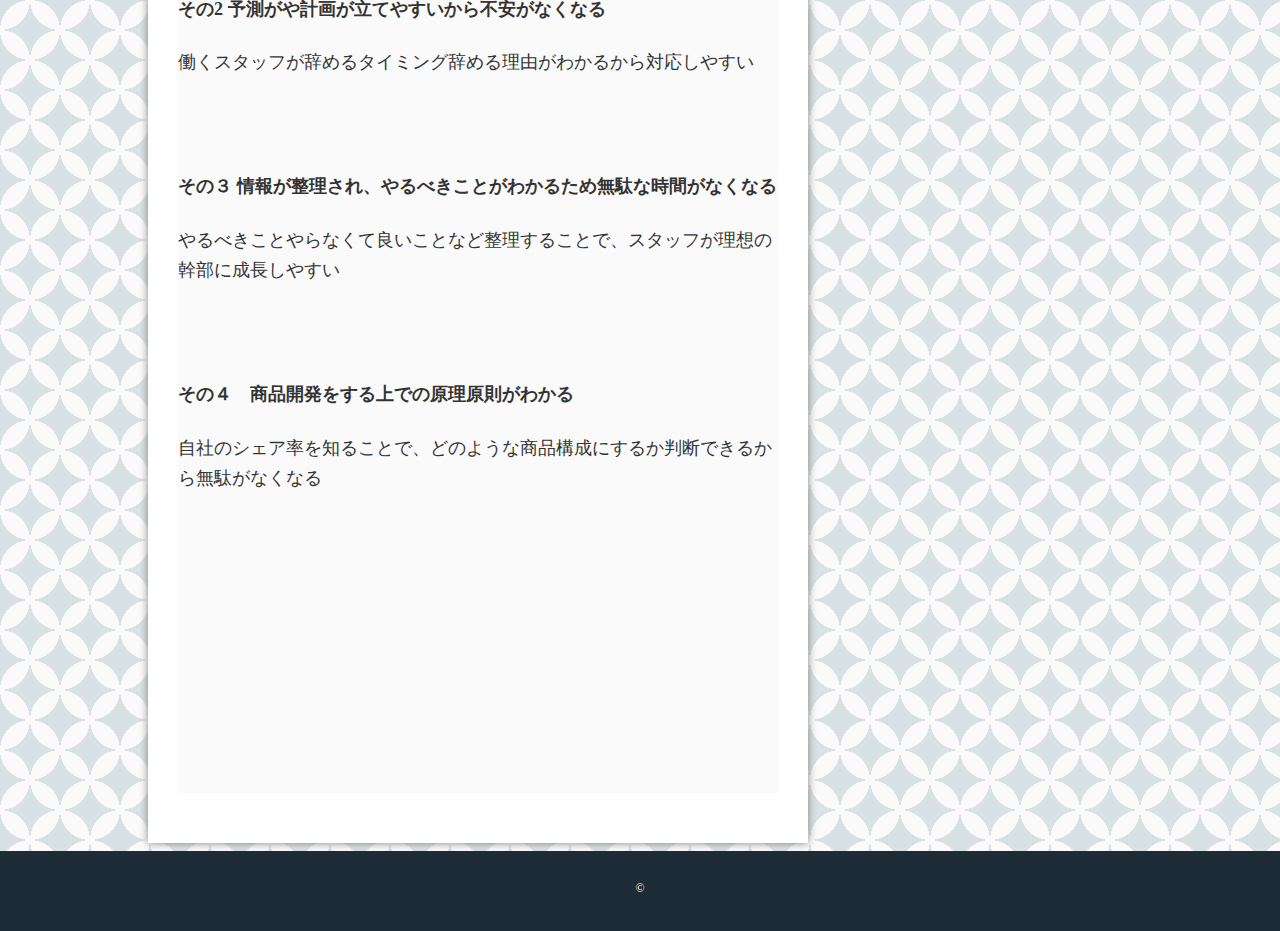
==== commit 687ba69a: "メルマガのデザイン修正" ====
--- a/work/coconara/index.html
+++ b/work/coconara/index.html
@@ -12,7 +12,7 @@
   <meta name="viewport" content="width=device-width,initial-scale=1">
   <script>
   // 監視の開始 livereloadx [dir]
-  document.write('<script src="http://' + (location.host || 'localhost').split(':')[0] +':35729/livereload.js?snipver=2"></' + 'script>')
+  // document.write('<script src="http://' + (location.host || 'localhost').split(':')[0] +':35729/livereload.js?snipver=2"></' + 'script>')
   </script>
 </head>
 <body>
@@ -37,7 +37,6 @@
       </div>
 
   </div>
-
 
   <!-- 画像の埋め込み
   <div class="headerbg">
@@ -155,28 +154,29 @@
   </div>
 <!-- メニューのタブ部分 -->
 <!-- fontawesomeのコード（タブのアイコン表示） -->
+</div>
 
   <footer>
-    &copy; dotinstall.com
+    &copy; 
   </footer>
 
   <script>
-  // メニューの開け閉め
-    (function() {
-      'use strict';
+   //メニューの開け閉め
+     (function() {
+       'use strict';
 
-      var openMenu = document.getElementById('open_menu');
-      var closeMenu = document.getElementById('close_menu');
-      var menu = document.getElementById('menu');
+       var openMenu = document.getElementById('open_menu');
+       var closeMenu = document.getElementById('close_menu');
+       var menu = document.getElementById('menu');
 
-      openMenu.addEventListener('click', function() {
-        menu.classList.add('shown');
-      });
+       openMenu.addEventListener('click', function() {
+         menu.classList.add('shown');
+       });
 
-      closeMenu.addEventListener('click', function() {
-        menu.classList.remove('shown');
-      });
-    })();
-  </script>
+       closeMenu.addEventListener('click', function() {
+         menu.classList.remove('shown');
+       });
+     })();
+   </script>
 </body>
 </html>
--- a/work/coconara/css/style.css
+++ b/work/coconara/css/style.css
@@ -7,16 +7,11 @@
 
 body {
     width: 100%;
-    margin: 0 auto;
-
-    /*    background: #D8E1E3;*/
     background-color: #84838F;
     font-size: 14px;
-/*    font-family: "verdana", "sans-serif";*/
 /*fontを設定*/
     font-family: 'Hiragino Sans','ヒラギノ角ゴシック','メイリオ', Meiryo,'ＭＳ Ｐゴシック','MS PGothic''ＭＳ ゴシック','Helvetica Neue','Helvetica','Arial',sans-serif;
-
-    margin: 0;
+    margin: auto;
     color: #333;
 
     /*背景の縞々を以下の記述で設定*/
@@ -52,8 +47,9 @@
     width: 1000px;
     overflow: hidden;
 /*    position: relative;*/
-    margin-left: auto;
-    margin-right: auto;
+  margin: auto;
+    /* margin-left: auto;
+    margin-right: auto; */
     /*    background-color: #FAD6CF;*/
     /*    background-color: #D8E1E3;*/
 /*    background-color: #84838F;*/
@@ -253,3 +249,19 @@
     color: #fff;
 }
 }
+
+@media (max-width: 480px) {
+
+body {
+  width: 480px;
+  margin: auto;
+}
+
+}
+
+@media (max-width: 960px) {
+  body {
+    width: 960px;
+    margin: auto;
+  }
+}
--- a/work/coconara/css/header.css
+++ b/work/coconara/css/header.css
@@ -13,13 +13,13 @@
     /*  width: 1000px;*/
     width: 100%;
     font-size: 12px;
+    margin: auto;
 
 }
 
 /* ヘッダーの本文 */
 .header {
     position: relative;
-    margin: auto;
     /*    padding: 10px 0;*/
     width: 100%;
     background-color: #fff;
@@ -29,8 +29,7 @@
 
 .header_main {
     opacity: 0.9;
-    font-size: 2vh;
-
+    font-size: 20px;
     margin: 0;
     text-align: center;
     width: 100%;
@@ -41,7 +40,7 @@
 .header_logospace {
     width: 100%;
     height: 120px;
-
+    margin: auto;
 }
 
 #header_logo {
@@ -54,6 +53,7 @@
 
     width: auto;
     height: 80%;
+    margin: auto;
 
 }
 
@@ -67,5 +67,14 @@
 @media (max-width: 480px) {
   .header {
     width: 100%;
+    margin-left: 20px;
+}
+}
+
+
+@media (max-width: 960px) {
+    .header {
+    width: 100%;
+    margin-left: 20px;
   }
 }
--- a/work/coconara/css/sidebar.css
+++ b/work/coconara/css/sidebar.css
@@ -8,10 +8,12 @@
   text-align: center;
   padding-top: 100px;
   padding-bottom: 100px;
+  box-shadow: 0 0 8px gray;
+  margin: 8px;
 }
 
 .sidebar > img {
-  width: 70%;
+  width: 200px;
   border-radius: 50%;
   margin-top: 100px;
   margin: auto;
@@ -24,6 +26,13 @@
 font-size: 12px;
 width: 90%;
 margin: auto;
+width: 150px;
+}
+
+
+.sidebar > img {
+  width: 300px;
+
 }
 }
 
@@ -35,4 +44,10 @@
   width: 90%;
   margin: auto;
 }
+
+
+.sidebar > img {
+  width: 300px;
+
 }
+}
--- a/work/coconara/css/menu.css
+++ b/work/coconara/css/menu.css
@@ -35,8 +35,7 @@
     .menu_container ul {
         overflow: hidden;
         list-style-type: none;
-        padding: 0px;
-        margin: 0px;
+        padding-left: 15%;
     }
 
     .menu_container li {
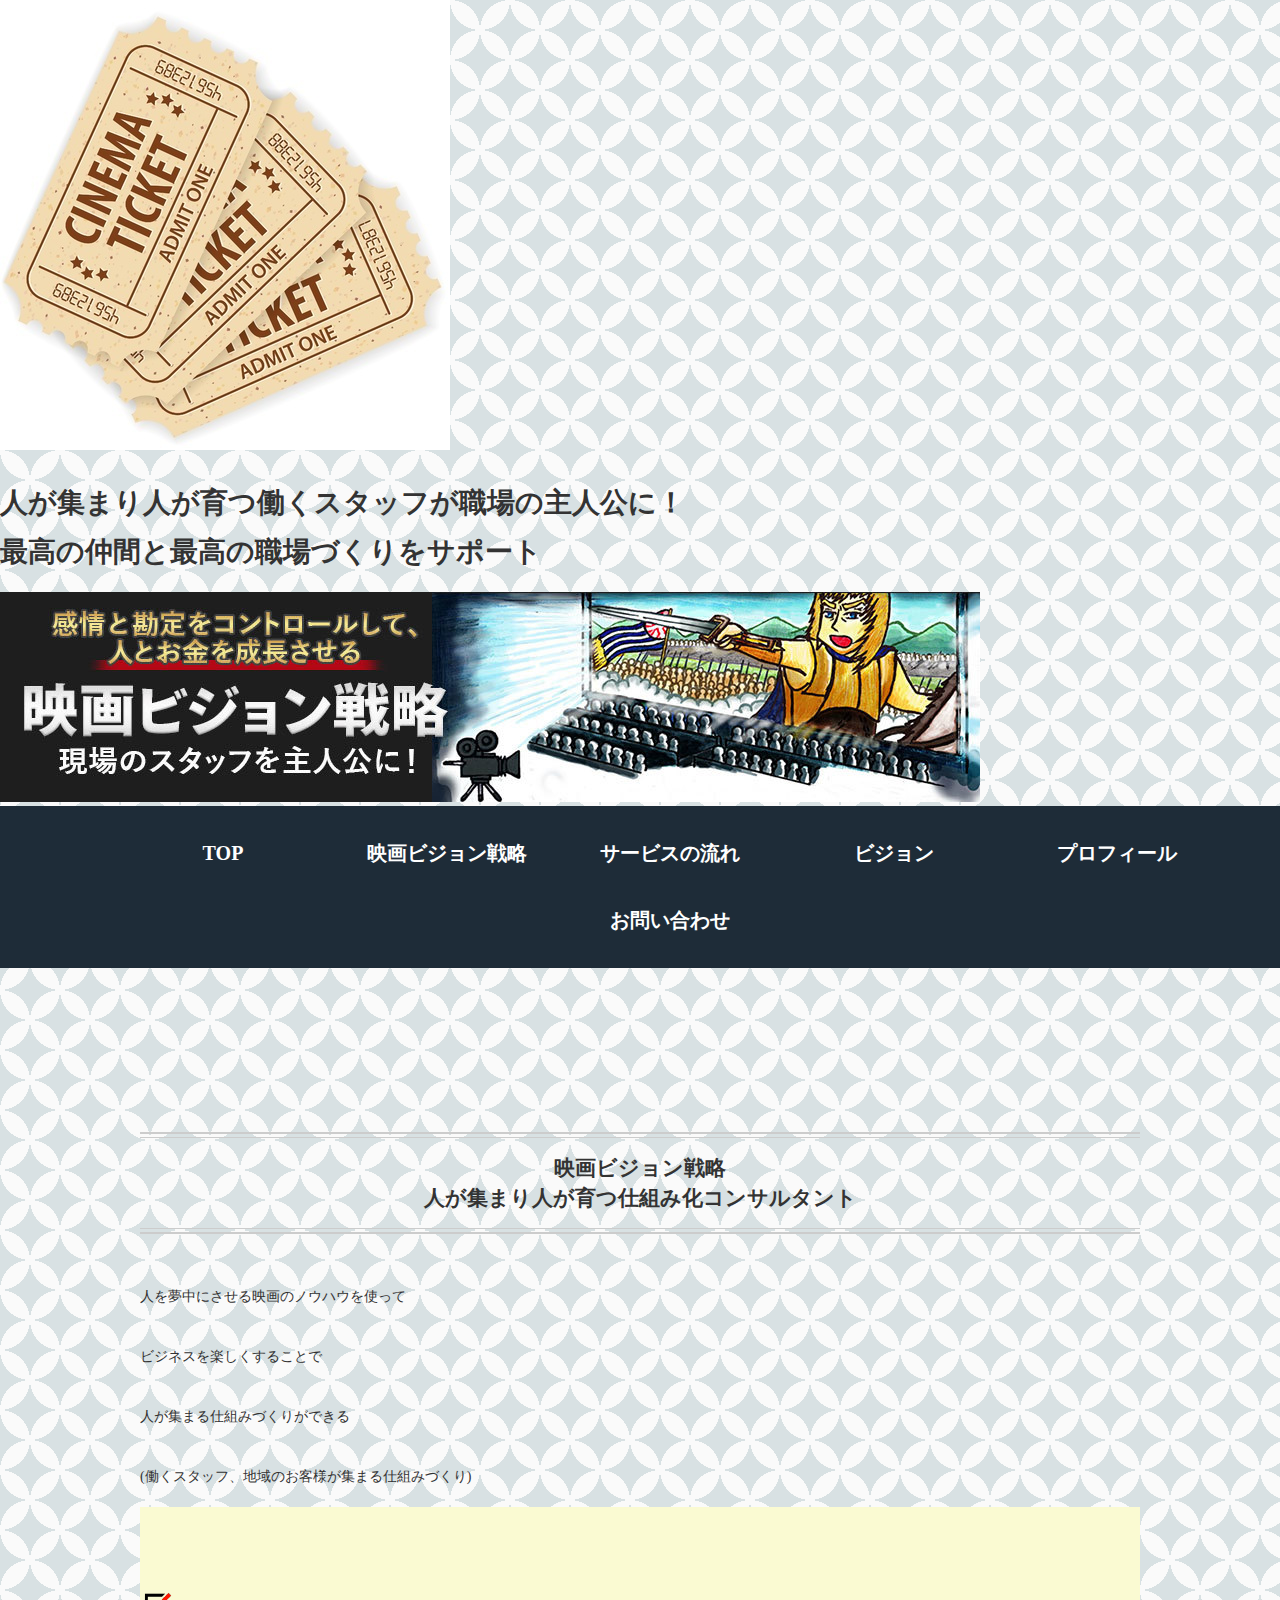
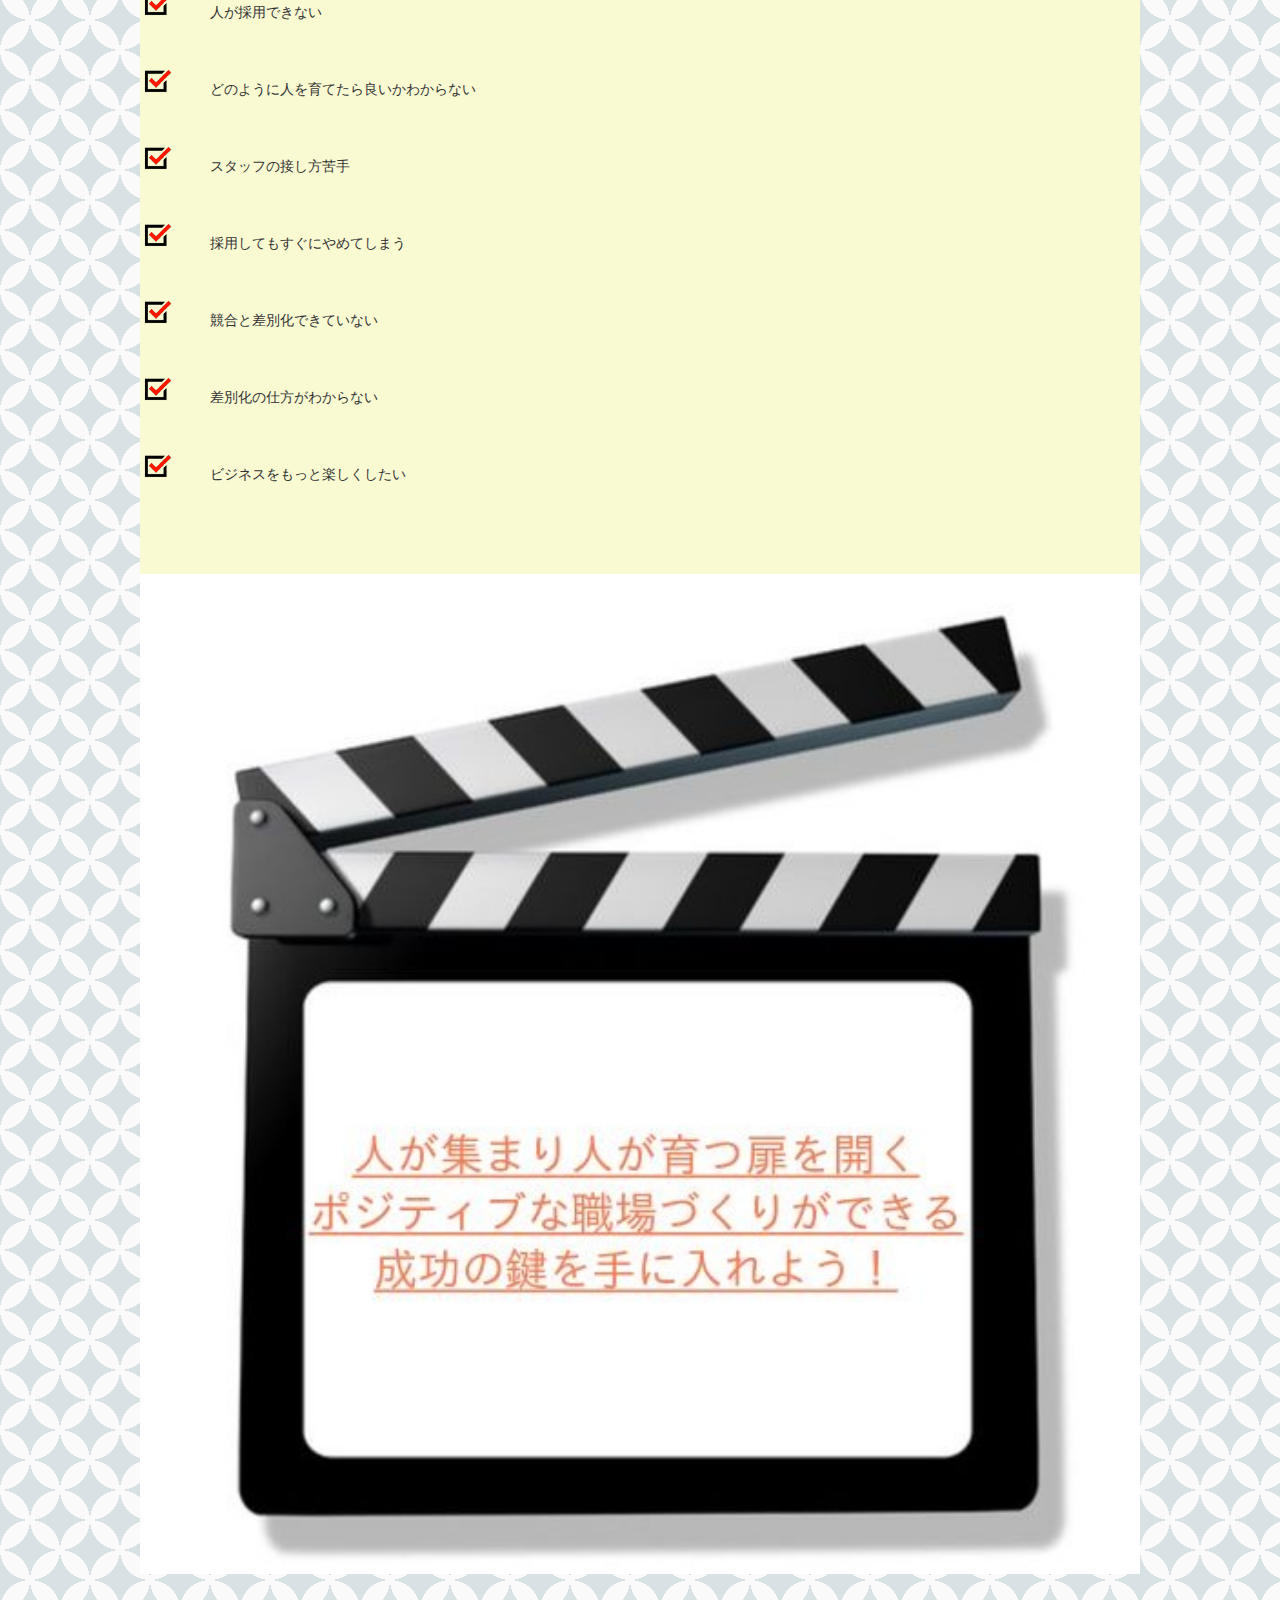
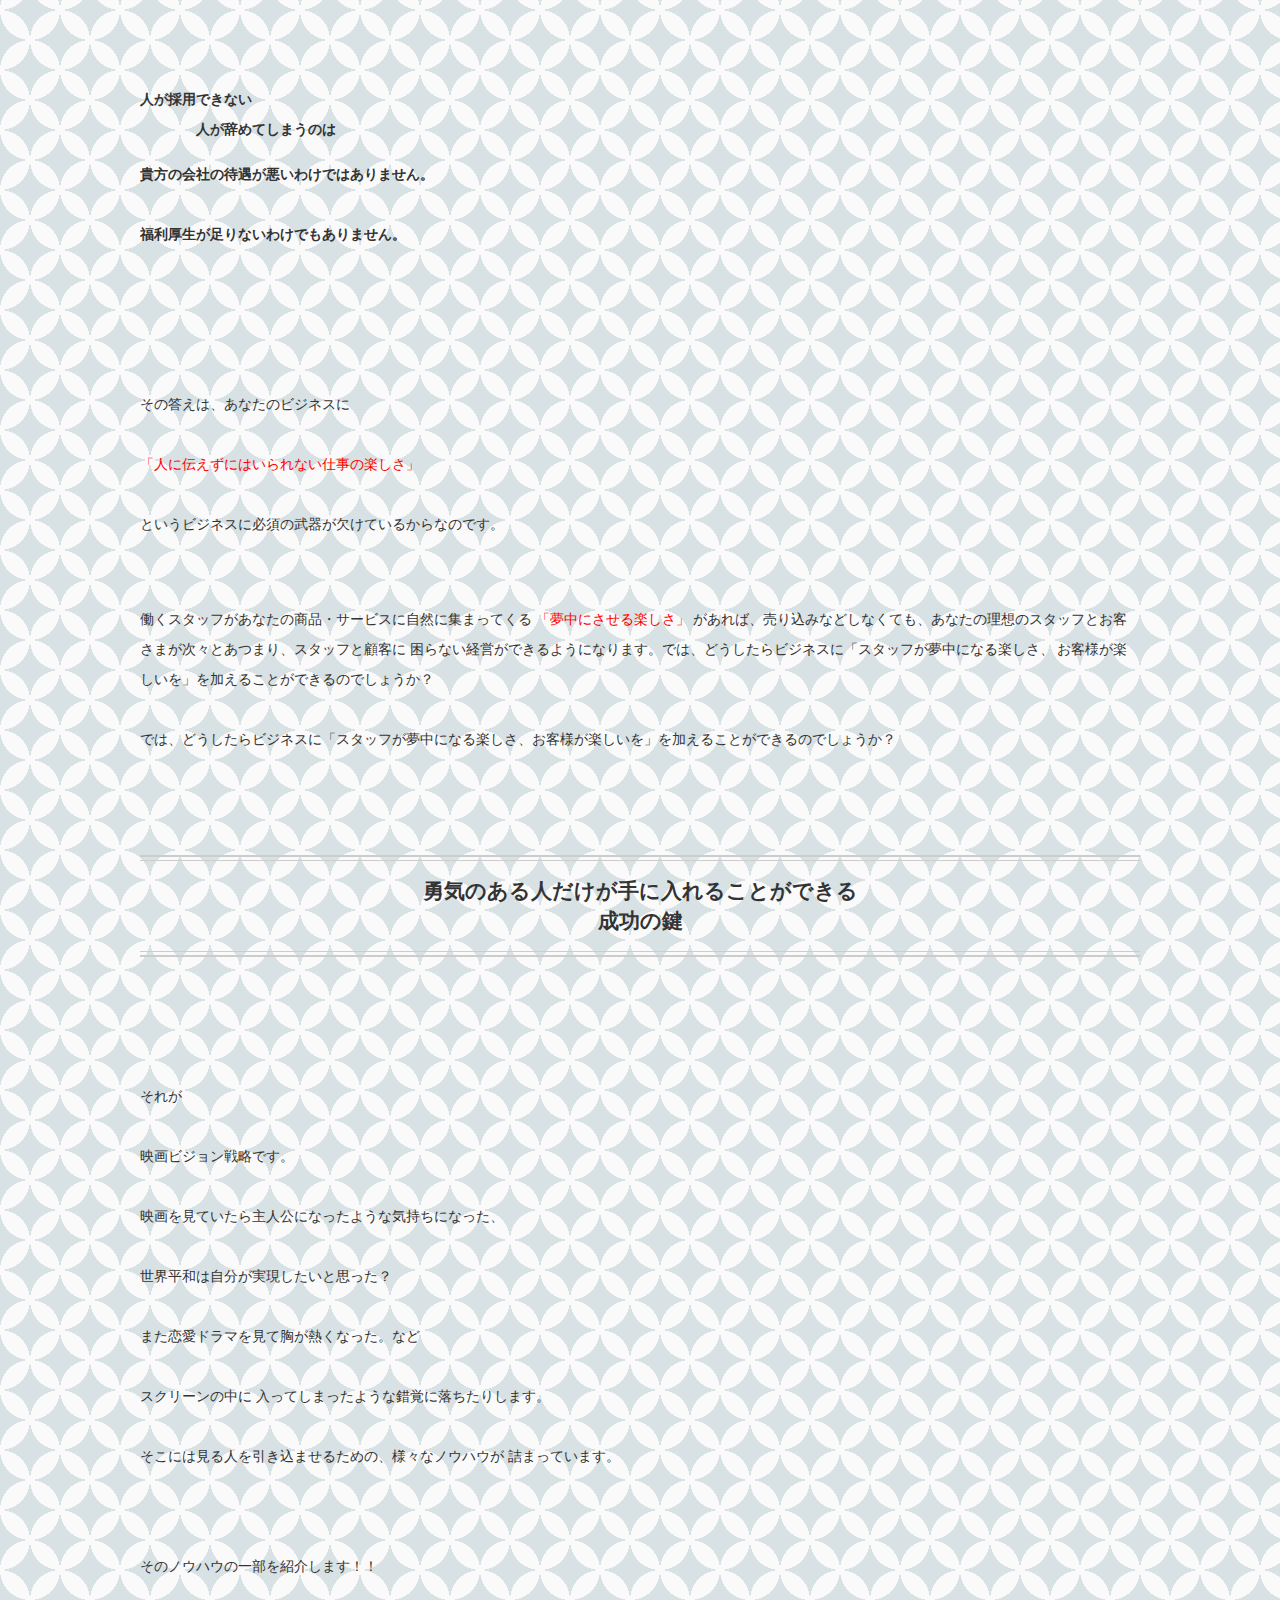
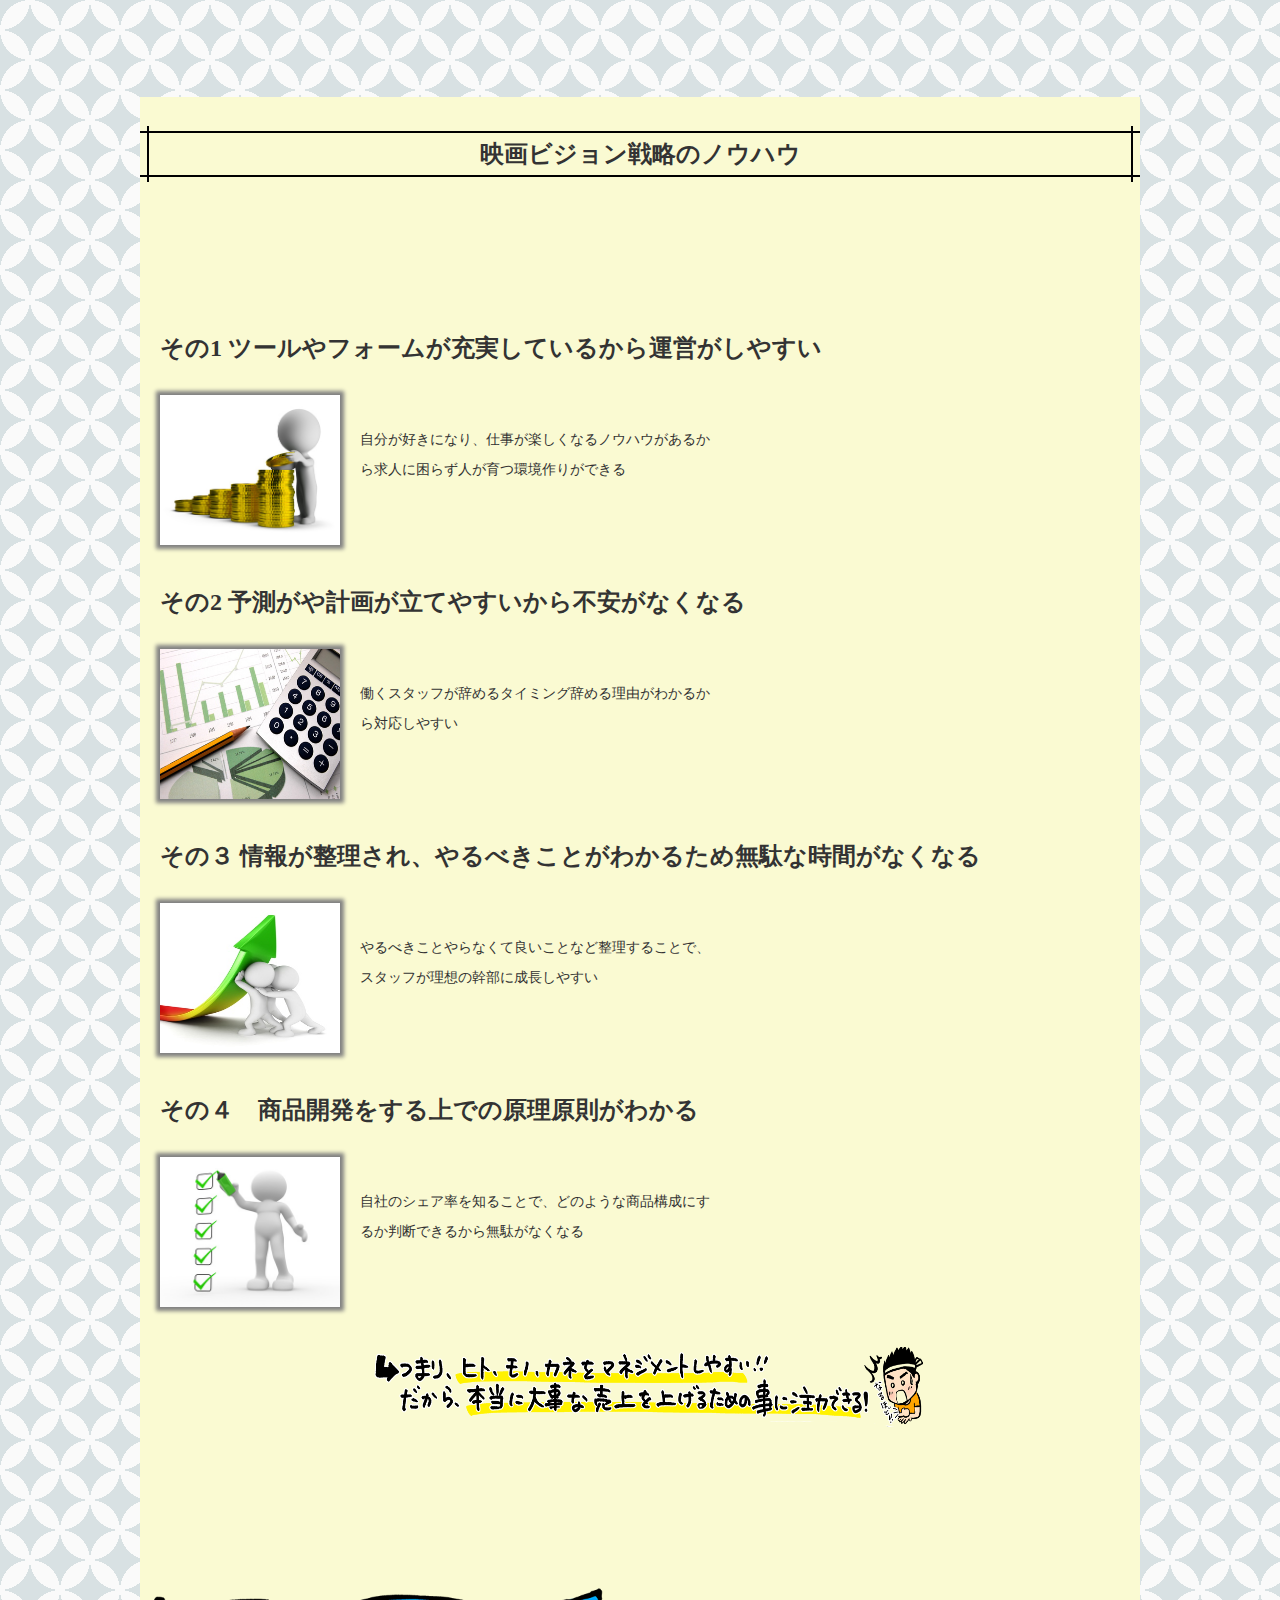
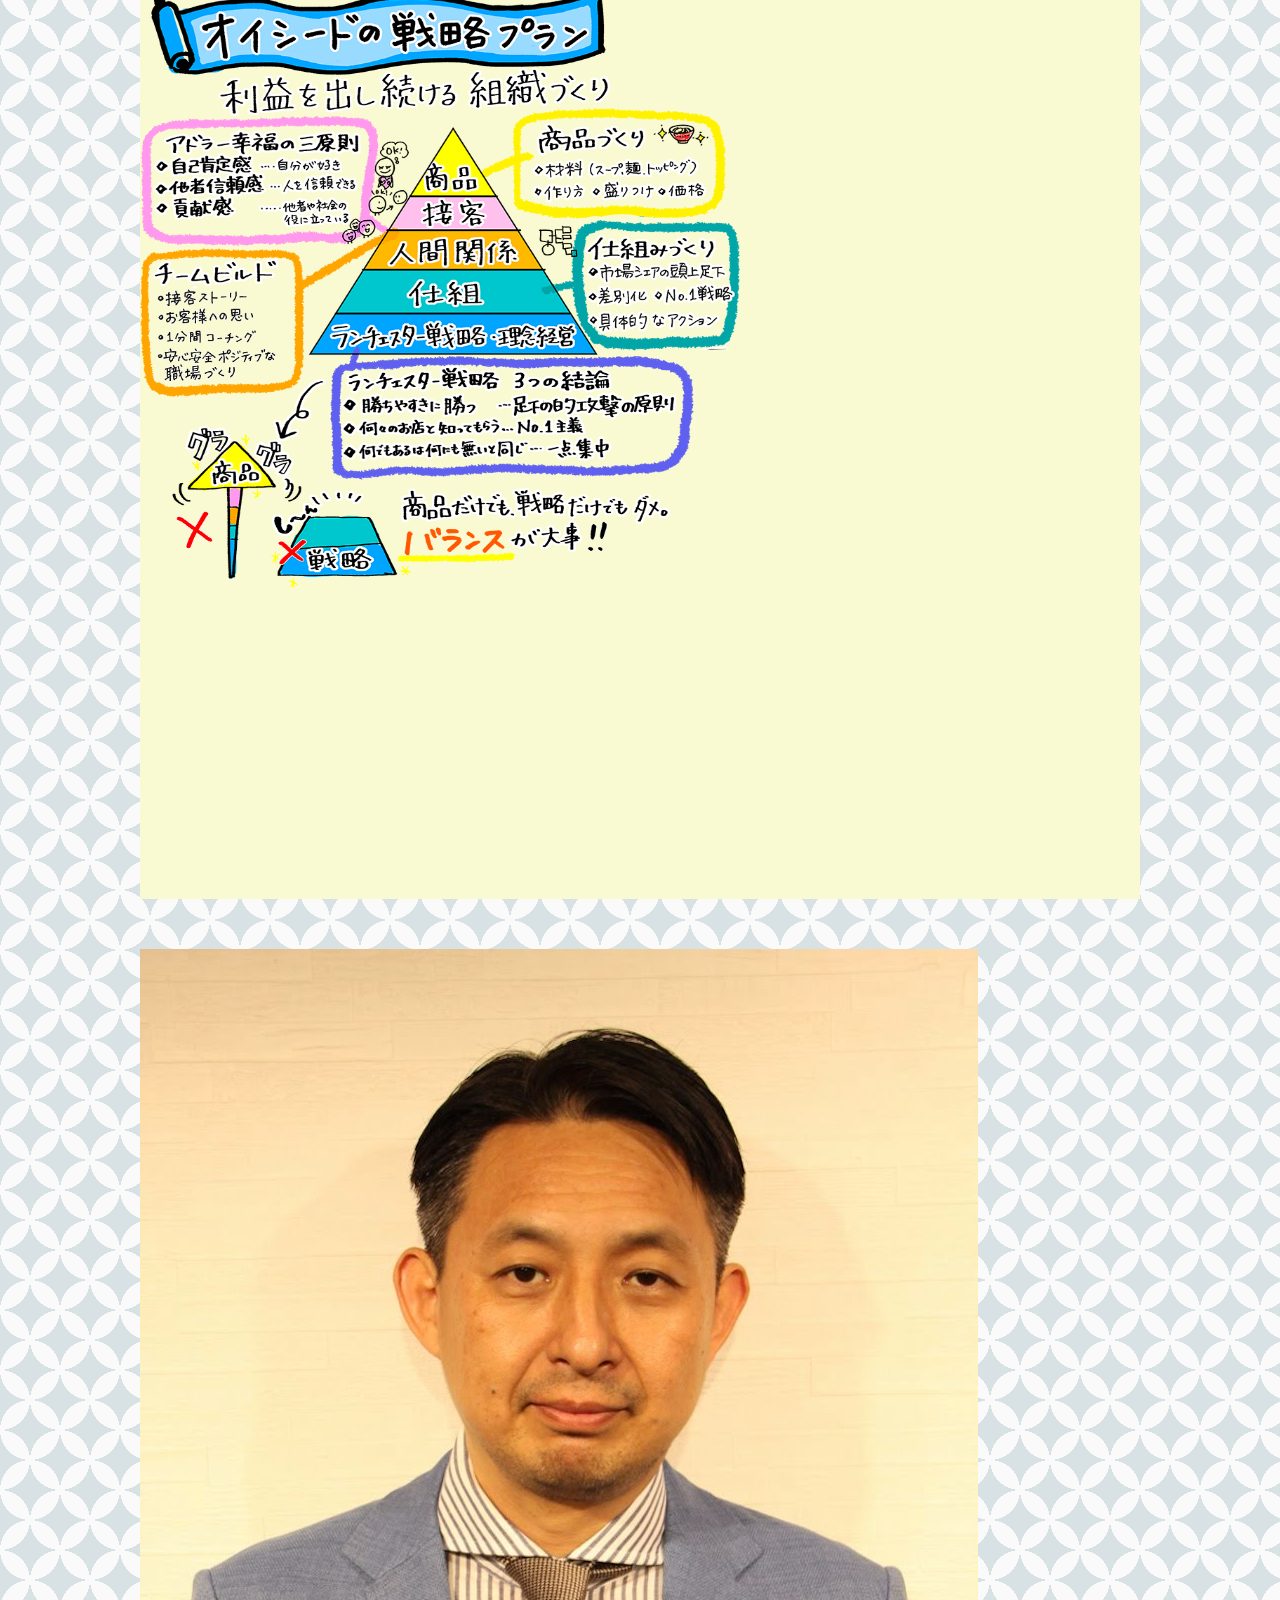
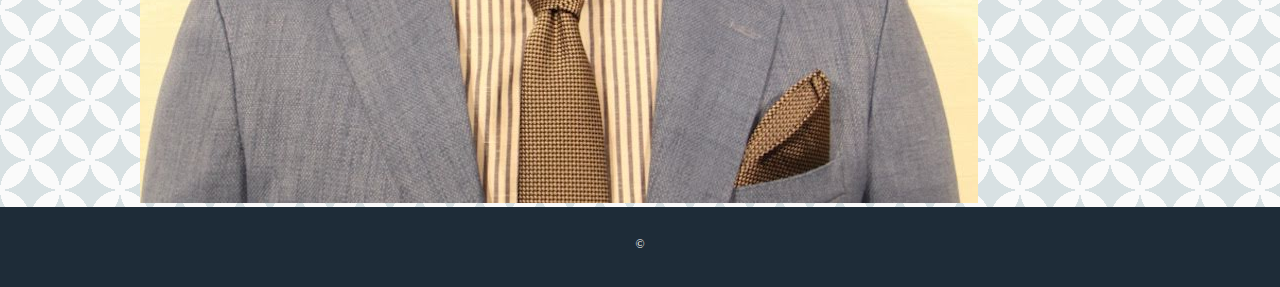
==== commit c8da8f61: "大まかな修正" ====
--- a/work/coconara/index.html
+++ b/work/coconara/index.html
@@ -136,13 +136,32 @@
         <div class="box4">
         <h3>映画ビジョン戦略のノウハウ</h3><br>
           <h4>その1 ツールやフォームが充実しているから運営がしやすい</h4>
-          自分が好きになり、仕事が楽しくなるノウハウがあるから求人に困らず人が育つ環境作りができる
+          <img src="img/stockfoto_41151587_S.jpg" class="image2">
+          <div class="method1">
+            自分が好きになり、仕事が楽しくなるノウハウがあるから求人に困らず人が育つ環境作りができる
+          </div>
+
           <h4>その2 予測がや計画が立てやすいから不安がなくなる</h4>
-          働くスタッフが辞めるタイミング辞める理由がわかるから対応しやすい
+          <img src="img/stockfoto_10224613_S.jpg" class="image2">
+            <div class="method1">
+            働くスタッフが辞めるタイミング辞める理由がわかるから対応しやすい
+          </div>
+
           <h4>その３ 情報が整理され、やるべきことがわかるため無駄な時間がなくなる</h4>
-          やるべきことやらなくて良いことなど整理することで、スタッフが理想の幹部に成長しやすい
+          <img src="img/3.jpg" class="image2">
+            <div class="method1">
+            やるべきことやらなくて良いことなど整理することで、スタッフが理想の幹部に成長しやすい
+          </div>
+
           <h4>その４　商品開発をする上での原理原則がわかる</h4>
-          自社のシェア率を知ることで、どのような商品構成にするか判断できるから無駄がなくなる
+          <img src="img/2.jpg" class="image2">
+          <div class="method1">
+            自社のシェア率を知ることで、どのような商品構成にするか判断できるから無駄がなくなる
+          </div>
+
+            <img src="img/omote03.png" class="image4">
+            <img src="img/ura02.png" class="image3">
+
         </div>
       </sentence>
     </div>
@@ -157,7 +176,7 @@
 </div>
 
   <footer>
-    &copy; 
+    &copy;
   </footer>
 
   <script>
--- a/work/coconara/css/style.css
+++ b/work/coconara/css/style.css
@@ -124,7 +124,7 @@
 
 .box {
     /*    background-color: #FDF5E6;*/
-    background-color: #FAFAFA;
+    background-color: #FAFAD2;
     width: 100%;
     margin: auto;
     padding-top: 50px;
@@ -145,7 +145,7 @@
 
 
 .box4 {
-    background-color: #FAFAFA;
+    background-color: #FAFAD2;
     margin-top: 100px;
     padding-top: 10px;
     padding-bottom: 300px;
@@ -218,10 +218,39 @@
 
 h4 {
     font-weight: bold;
-
+    padding-left: 20px;
     padding-top: 70px;
-
-}
+    font-size: 24px;
+}
+
+.image2 {
+  height: 150px;
+  width: 180px;
+  float:left;
+  margin-left: 20px;
+  box-shadow: 0 0 4px 4px gray;
+}
+
+.image3 {
+  width: 600px;
+  height: 600px;
+  margin: auto;
+  margin-top: 150px;
+}
+
+.image4 {
+  height: 80px;
+  width: 600px;
+  margin-top: 100px;
+}
+
+.method1 {
+    padding-top: 30px;
+    /* position: relative; */
+    padding-left: 220px;
+    width: 350px;
+}
+
 
 
 /* .container {
--- a/work/coconara/css/menu.css
+++ b/work/coconara/css/menu.css
@@ -30,21 +30,24 @@
         display: inline-block;
         /*    width: 1000px;*/
         width: 100%;
+        text-align: center;
     }
 
     .menu_container ul {
         overflow: hidden;
         list-style-type: none;
-        padding-left: 15%;
+        text-align: center;
     }
 
     .menu_container li {
         display: table-cell;
         position: relative;
         vertical-align: middle;
-        width: 210px;
+        width: 200px;
         padding: 0px 0px 0px 0px;
-    }
+        display: inline-block;
+        margin-left: 20px;
+      }
 
     .menu_container a {
         text-decoration: none;
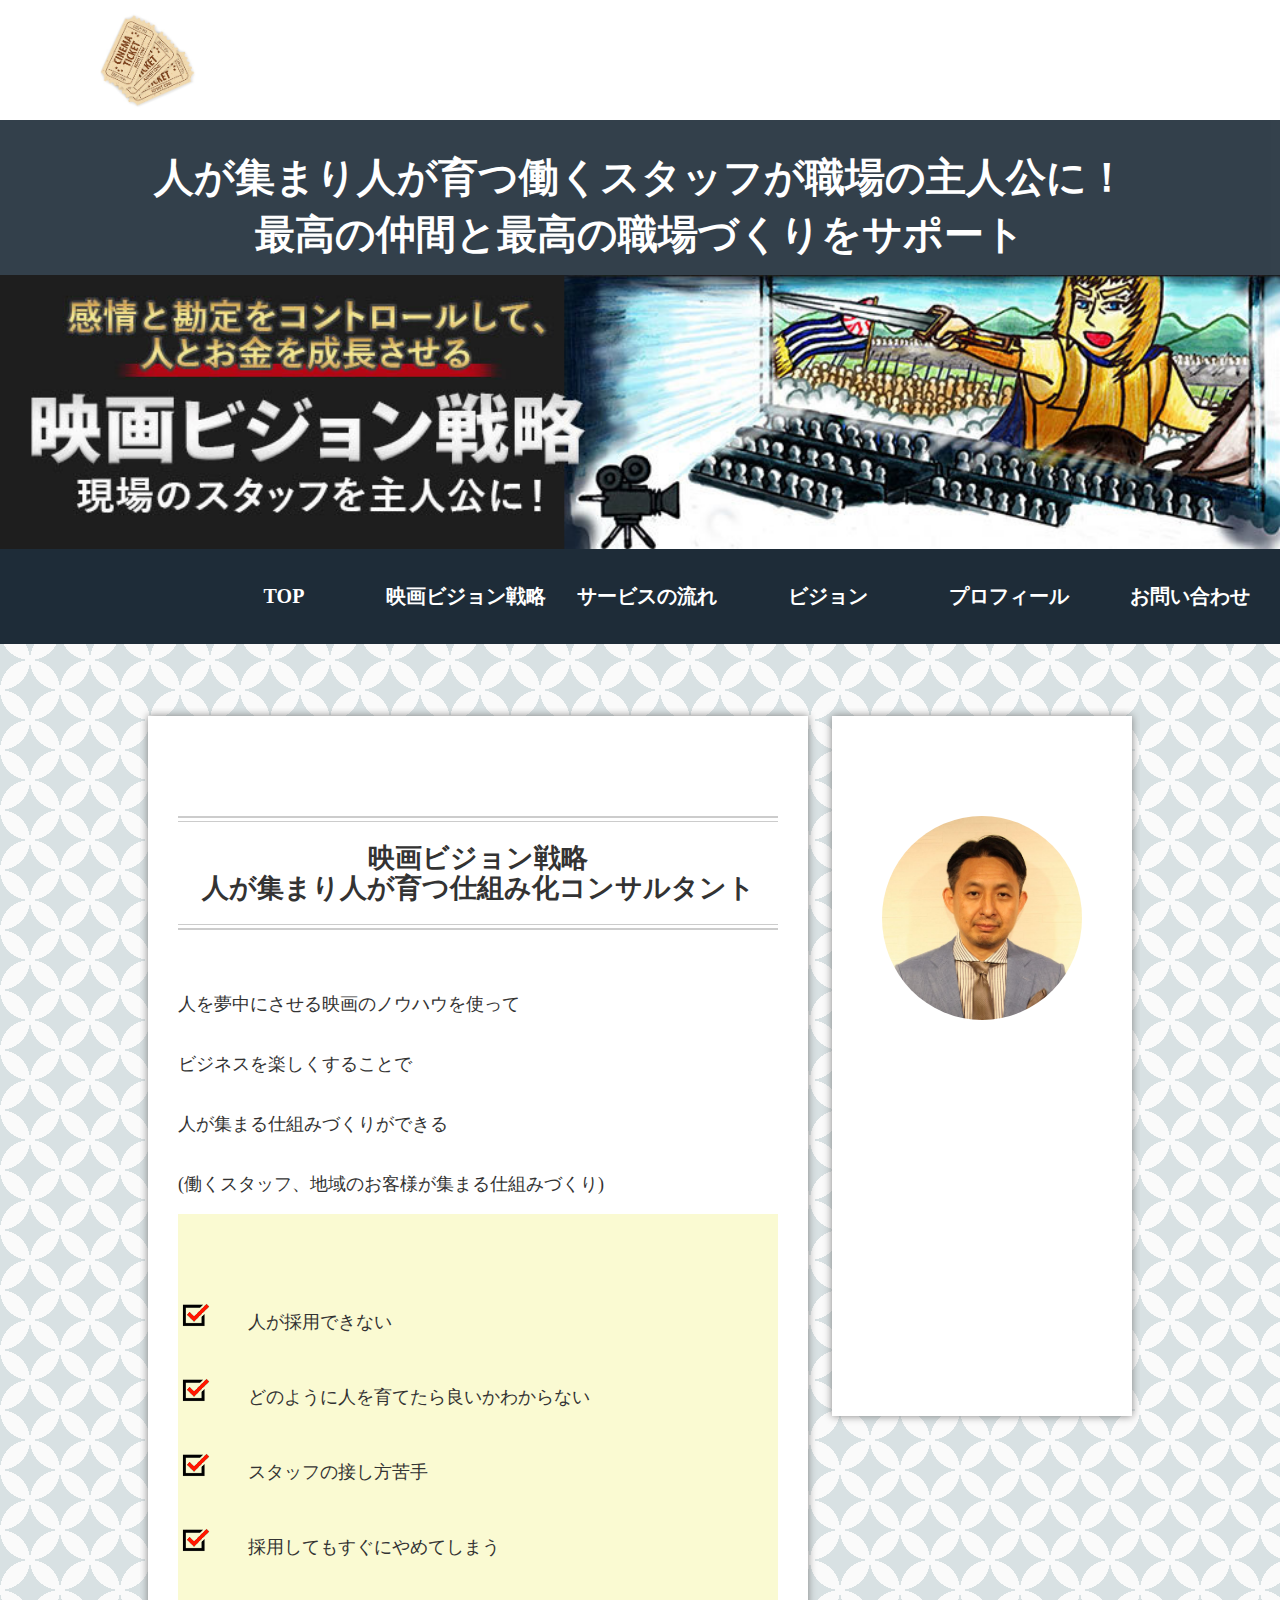
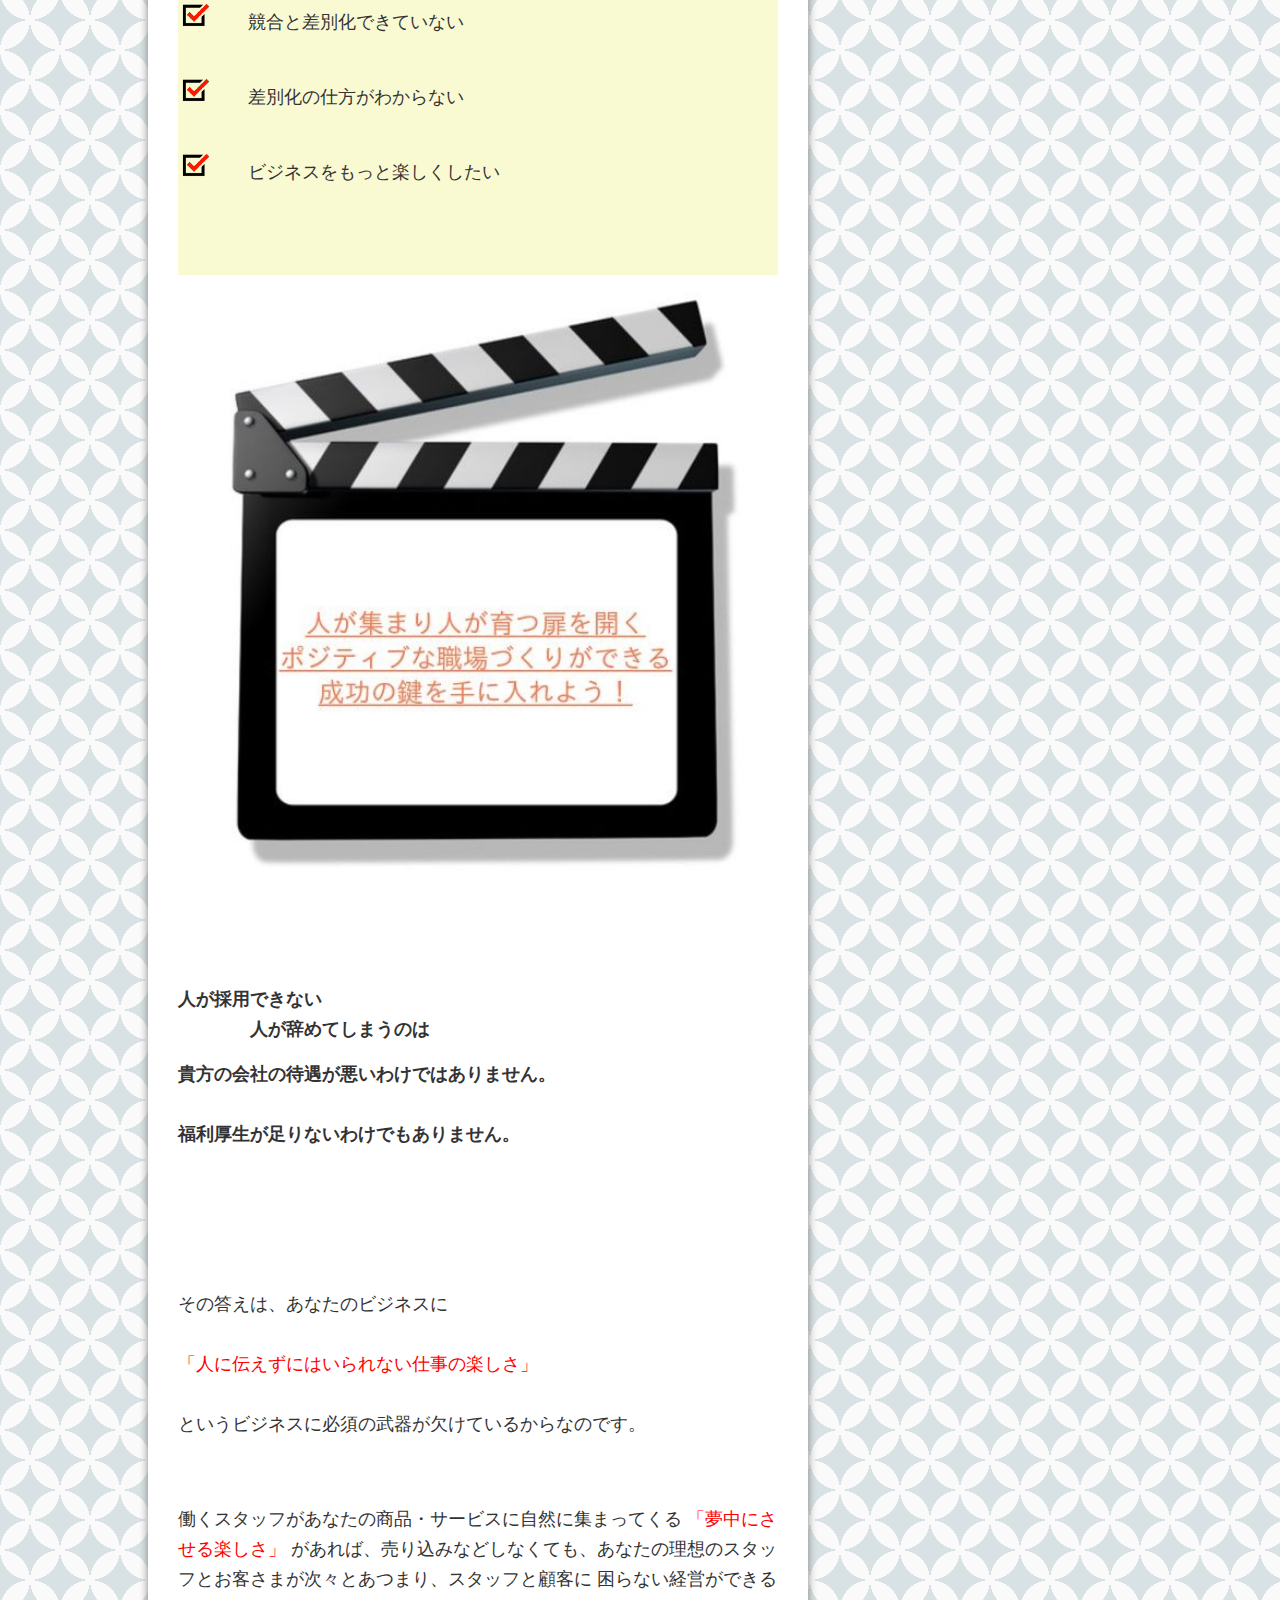
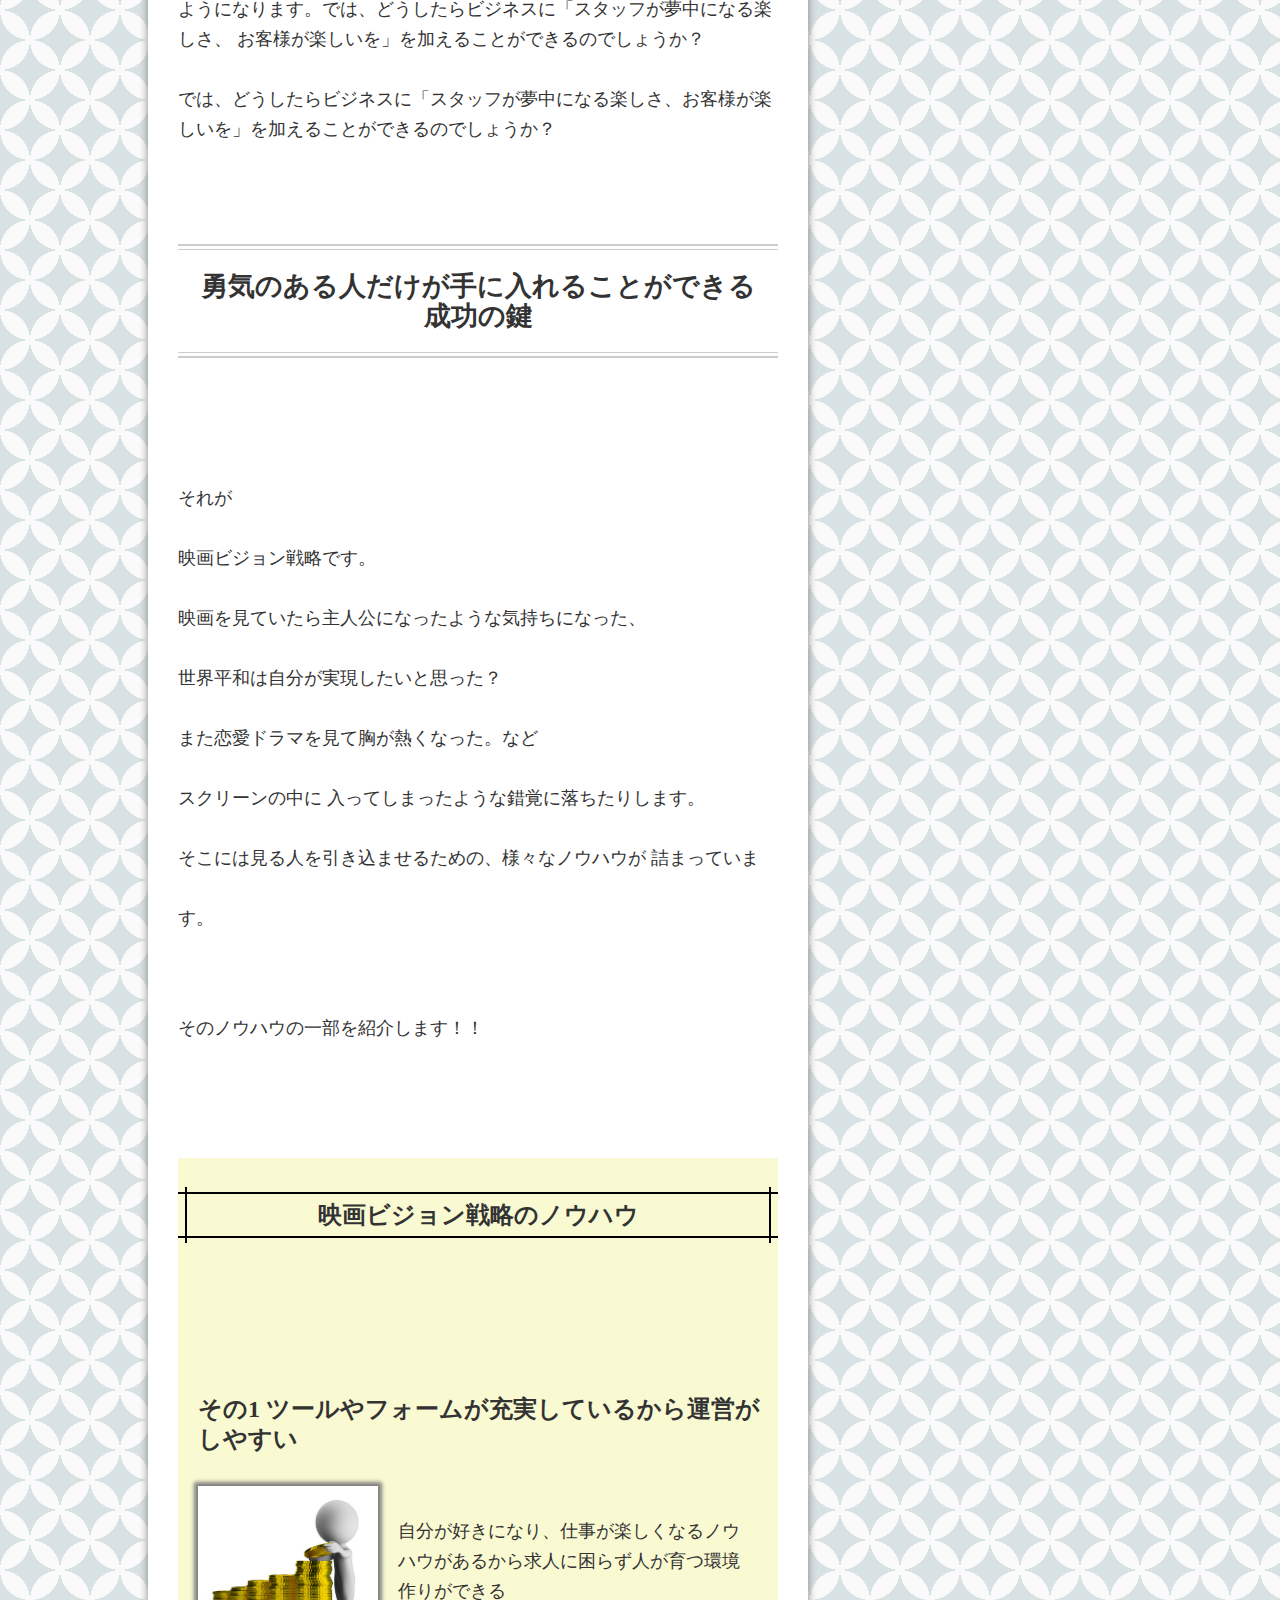
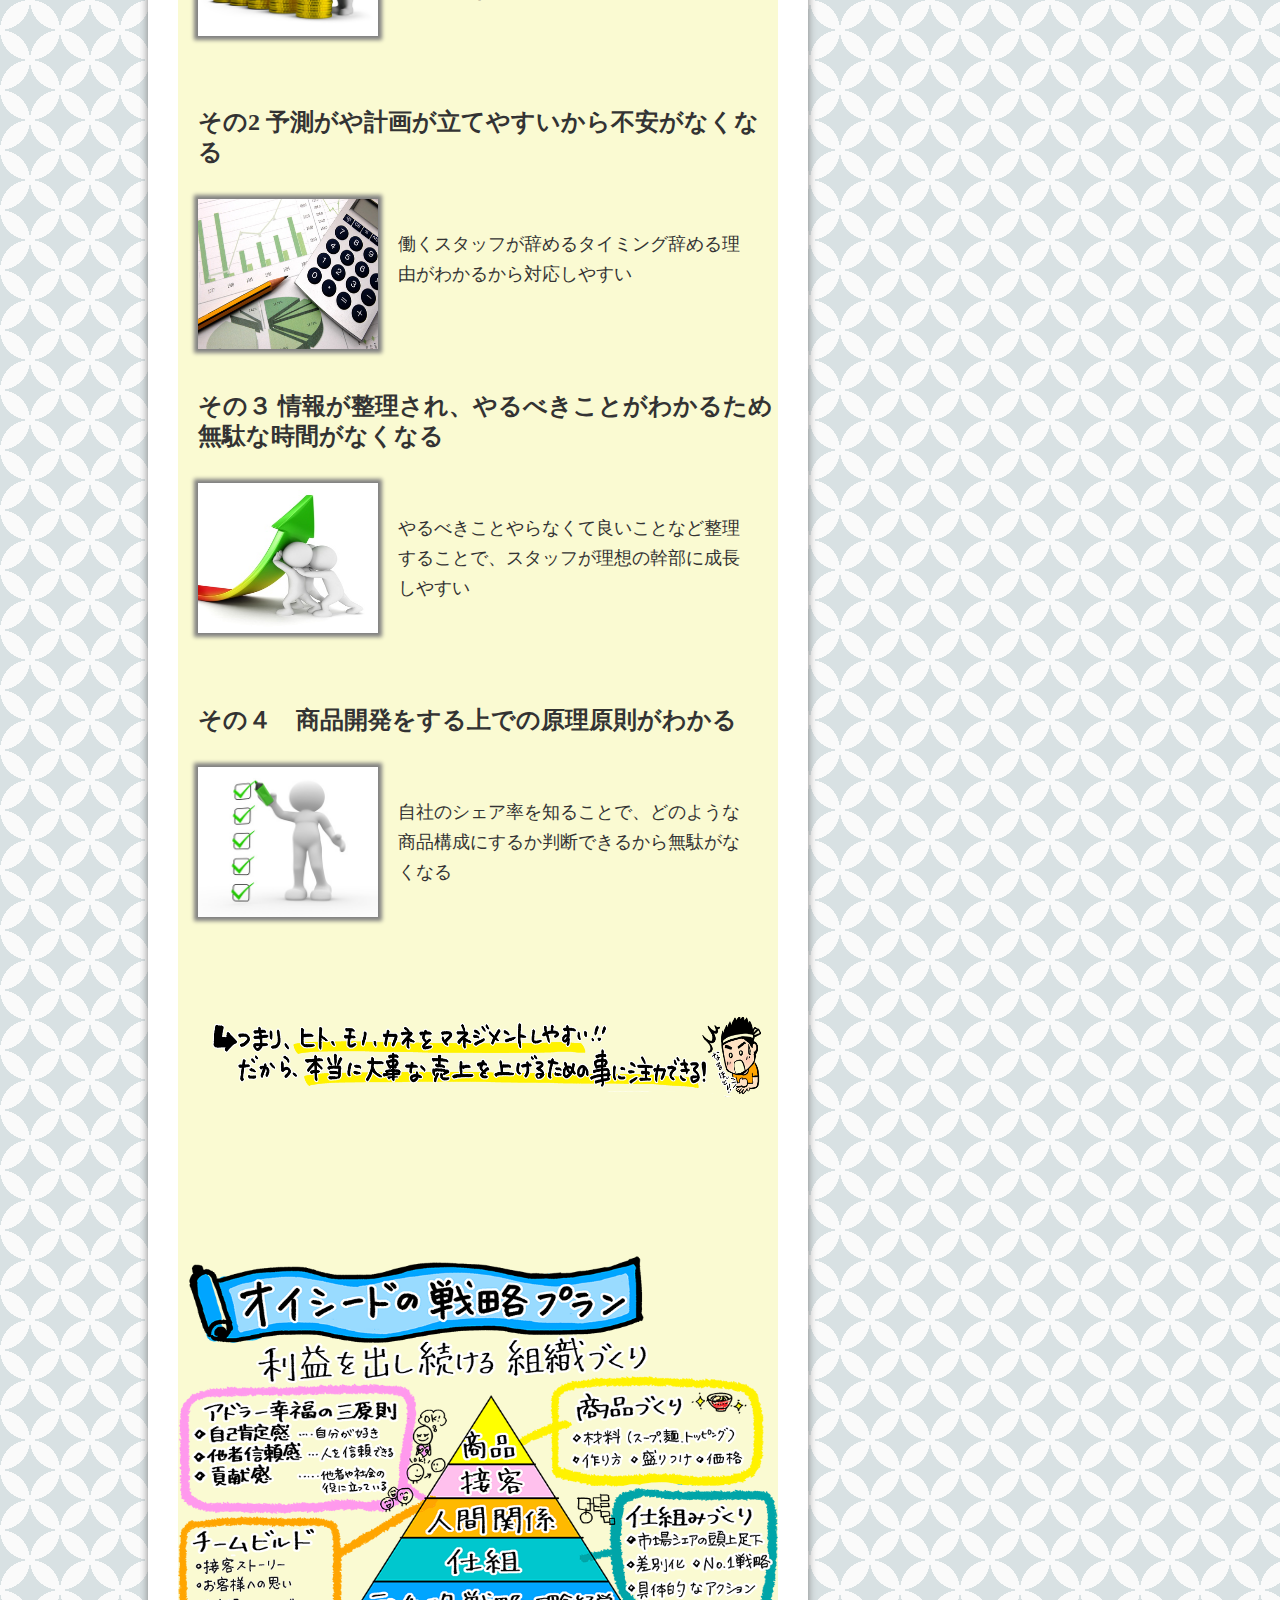
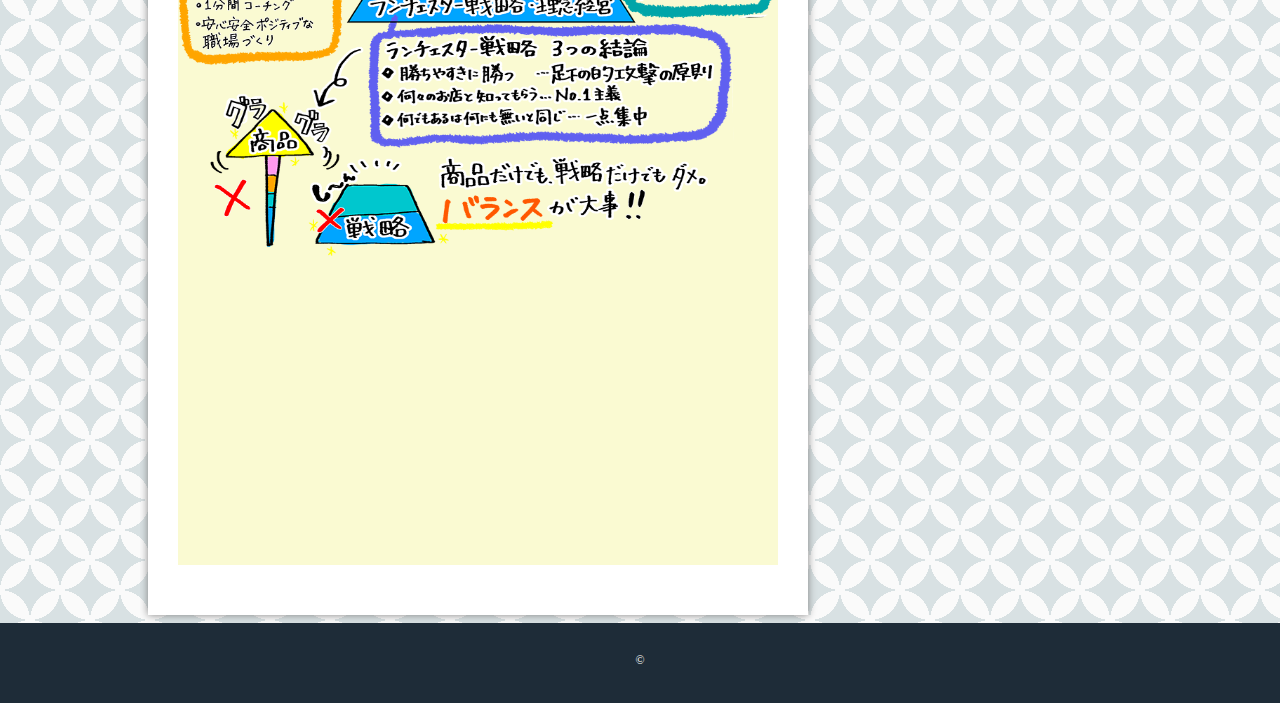
==== commit 02723749: "Merge remote-tracking branch 'origin/menu' into goal-after-merge-complete" ====
--- a/work/coconara/index.html
+++ b/work/coconara/index.html
@@ -5,14 +5,15 @@
   <title>人が集まり人が育つ,働くスタッフが職場の主人公に！</title>
   <link rel="stylesheet" href="https://use.fontawesome.com/releases/v5.0.13/css/all.css" integrity="sha384-DNOHZ68U8hZfKXOrtjWvjxusGo9WQnrNx2sqG0tfsghAvtVlRW3tvkXWZh58N9jp" crossorigin="anonymous">
   <link rel="stylesheet" href="css/style.css">
+  <!--
   <link rel="stylesheet" href="css/header.css">
   <link rel="stylesheet" href="css/sidebar.css">
   <link rel="stylesheet" href="css/article.css">
-  <link rel="stylesheet" href="css/menu.css">
+  <link rel="stylesheet" href="css/menu.css">-->
   <meta name="viewport" content="width=device-width,initial-scale=1">
   <script>
   // 監視の開始 livereloadx [dir]
-  // document.write('<script src="http://' + (location.host || 'localhost').split(':')[0] +':35729/livereload.js?snipver=2"></' + 'script>')
+  document.write('<script src="http://' + (location.host || 'localhost').split(':')[0] +':35729/livereload.js?snipver=2"></' + 'script>')
   </script>
 </head>
 <body>
@@ -50,10 +51,10 @@
 
   <!-- メニューのコンテナ -->
   <div class="menu">
-    <i id="open_menu"class="fas fa-bars"></i>
-    <nav class="menu_container">
-      <i id="close_menu" class="fas fa-times"></i>
-      <ul>
+    <i id="open_menu" class="fas fa-bars"></i>
+    <i id="close_menu" class="fas fa-times none"></i>
+    <nav class="menu_container none">
+      <ul id="menu_list">
         <li><a href="#">TOP</a></li>
         <li><a href="#">映画ビジョン戦略</a></li>
         <li><a href="#">サービスの流れ</a></li>
@@ -186,14 +187,22 @@
 
        var openMenu = document.getElementById('open_menu');
        var closeMenu = document.getElementById('close_menu');
-       var menu = document.getElementById('menu');
-
+       var menu = document.getElementById('menu_list');
+       var con = document.getElementsByClassName('menu_container')[0];
        openMenu.addEventListener('click', function() {
-         menu.classList.add('shown');
+         menu.classList.add('open');
+         menu.classList.remove('close');
+         setTimeout(function(){con.classList.remove('none');}, 200);
+         openMenu.classList.add('none');
+         closeMenu.classList.remove('none');
        });
 
        closeMenu.addEventListener('click', function() {
-         menu.classList.remove('shown');
+         menu.classList.add('close');
+         menu.classList.remove('open');
+         openMenu.classList.remove('none');
+         closeMenu.classList.add('none');
+         setTimeout(function(){con.classList.add('none');}, 1000);
        });
      })();
    </script>
--- a/work/coconara/css/style.css
+++ b/work/coconara/css/style.css
@@ -294,3 +294,366 @@
     margin: auto;
   }
 }
+
+/* 本文 */
+.article {
+    width: 600px;
+    min-height: 1500px;
+    float: left;
+    background-color: white;
+    position: center;
+/*    margin: auto;*/
+    font-size: 18px;
+    /* padding-top: 20px; */
+    padding-left: 30px;
+    padding-right: 30px;
+
+    box-shadow: 0 0 8px gray;
+    margin: 8px;
+}
+
+@media (max-width: 480px) {
+
+.article {
+float: none;
+font-size: 27px;
+width: 90%;
+padding-left: 5px;
+padding-right: 5px;
+line-height: 60px;
+padding-top: 30px;
+margin: auto;
+}
+/* .article *{
+  font-size: 120px;
+} */
+h2 {
+  font-size: 64px;
+  line-height: 60px;
+}
+
+h3 {
+  font-size: 50px;
+}
+
+text {
+  line-height: 60px;
+}
+
+h4 {
+  line-height: 50px;
+
+}
+
+.box2 {
+  font-size: 40px;
+  line-height: 60px;
+}
+.box4 {
+    line-height: 60px;
+}
+
+}
+
+@media (max-width: 960px){
+
+  .article {
+  float: none;
+  font-size: 32px;
+  width: 90%;
+  padding-left: 5px;
+  padding-right: 5px;
+  padding-top: 30px;
+  line-height: 60px;
+  margin: auto;
+  }
+
+p {
+  margin-top: 50px;
+  margin-bottom: 50px;
+}
+
+h2 {
+  font-size: 64px;
+  line-height: 60px;
+}
+
+h3 {
+  font-size: 50px;
+}
+
+text {
+  line-height: 60px;
+}
+
+h4 {
+  line-height: 50px;
+
+}
+
+.box {
+  margin-top: 100px;
+  margin-bottom: 100px;
+}
+
+.box2 {
+  font-size: 40px;
+  line-height: 60px;
+}
+.box4 {
+    line-height: 60px;
+}
+
+}
+
+/* ヘッダーの背景画像 */
+.headerbg {
+    /* background-size: cover; */
+    text-align: center;
+    /*    background-color: #FFFFCC;*/
+    /* width: 1280px; */
+    width: 100%;
+    height: auto;
+    font-size: 0;
+}
+
+.headerbg img {
+    /*  width: 1000px;*/
+    width: 100%;
+    font-size: 12px;
+    margin: auto;
+
+}
+
+/* ヘッダーの本文 */
+.header {
+    position: relative;
+    /*    padding: 10px 0;*/
+    width: 100%;
+    background-color: #fff;
+    /* margin-bottom: 50px; */
+    color: white;
+}
+
+.header_main {
+    opacity: 0.9;
+    font-size: 20px;
+    margin: 0;
+    text-align: center;
+    width: 100%;
+/*    height: 20%;*/
+    background-color: #1E2C38;
+}
+
+.header_logospace {
+    width: 100%;
+    height: 120px;
+    margin: auto;
+}
+
+#header_logo {
+    position: absolute;
+
+    top: 0;
+    bottom: 0;
+    left: 100px;
+    margin: auto;
+
+    width: auto;
+    height: 80%;
+    margin: auto;
+
+}
+
+.new_header {
+    position: relative;
+    width: 100%;
+    height: 120px;
+    background-color: #fff;
+}
+
+@media (max-width: 480px) {
+  .header {
+    width: 100%;
+    margin-left: 20px;
+}
+}
+
+
+@media (max-width: 960px) {
+    .header {
+    width: 100%;
+    margin-left: 20px;
+  }
+}
+
+/*********** common style *************/
+.menu {
+    text-align: center;
+    width: 100%;
+}
+.menu_container ul {
+    overflow: hidden;
+    list-style-type: none;
+}
+
+.menu_container a {
+    text-decoration: none;
+    font-weight: bold;
+}
+
+@keyframes button_hover {
+    20% {
+        background-color: #8a5a0c;
+    }
+
+    100% {
+        background-color: #966618;
+    }
+}
+
+.menu_container ul :hover {
+    animation: button_hover 0.5s ease -0.25s infinite alternate;
+}
+/*********** large screens ************/
+@media (min-width: 912px) {
+    #close_menu {
+        display: none;
+    }
+
+    #open_menu {
+        display: none;
+    }
+
+    .menu_container {
+        background-color: #1E2C38;
+        display: inline-block;
+        width: 100%;
+    }
+
+    .menu_container ul {
+        padding-left: 15%;
+    }
+
+    .menu_container li {
+        display: table-cell;
+        position: relative;
+        vertical-align: middle;
+        width: 210px;
+        padding: 0px 0px 0px 0px;
+    }
+
+    .menu_container a {
+        color: #ffffff;
+        display: block;
+        padding: 20px 0px;
+        font-size: 20px;
+    }
+
+
+}
+
+/**************************************/
+
+/*********** smart screens ************/
+@media (max-width: 912px) {
+  .menu {
+    position: fixed;
+    top: 0px;
+    right: 0px;
+    padding: 1vw 1vw 0vw 0vw;
+    text-align: right;
+  }
+
+  .menu_container {
+    background-color: rgba(32,48,56, 0.5);
+  }
+
+  .menu_container li {
+    text-align: center;
+    padding: 1.2vw 0px;
+  }
+
+  .menu_container a {
+      color: #7777ff;
+      font-size: 3.2vw;
+  }
+
+  .menu .fas {
+    font-size: 8vw;
+  }
+
+  .none {
+    display: none;
+  }
+
+  @keyframes open {
+    0% { height: 0px; }
+    100% { height: 100vw; }
+  }
+  @keyframes close {
+    0% { height: 100vw; }
+    100% { height: 0px; }
+  }
+  .close {
+    animation: close 1s ease 0s 1 alternate;
+  }
+  .open {
+      animation: open 1s ease 0s 1 alternate;
+  }
+}
+/**************************************/
+
+/* サイドバー */
+.sidebar {
+  width: 300px;
+  min-height: 500px;
+  float: right;
+  margin: auto;
+  background-color: white;
+  text-align: center;
+  padding-top: 100px;
+  padding-bottom: 100px;
+  box-shadow: 0 0 8px gray;
+  margin: 8px;
+}
+
+.sidebar > img {
+  width: 200px;
+  border-radius: 50%;
+  margin-top: 100px;
+  margin: auto;
+}
+
+@media (max-width: 480px) {
+
+.sidebar{
+float: none;
+font-size: 12px;
+width: 90%;
+margin: auto;
+width: 150px;
+}
+
+
+.sidebar > img {
+  width: 300px;
+
+}
+}
+
+@media (max-width: 960px){
+
+.sidebar {
+  float: none;
+  font-size: 12px;
+  width: 90%;
+  margin: auto;
+}
+
+
+.sidebar > img {
+  width: 300px;
+
+}
+}
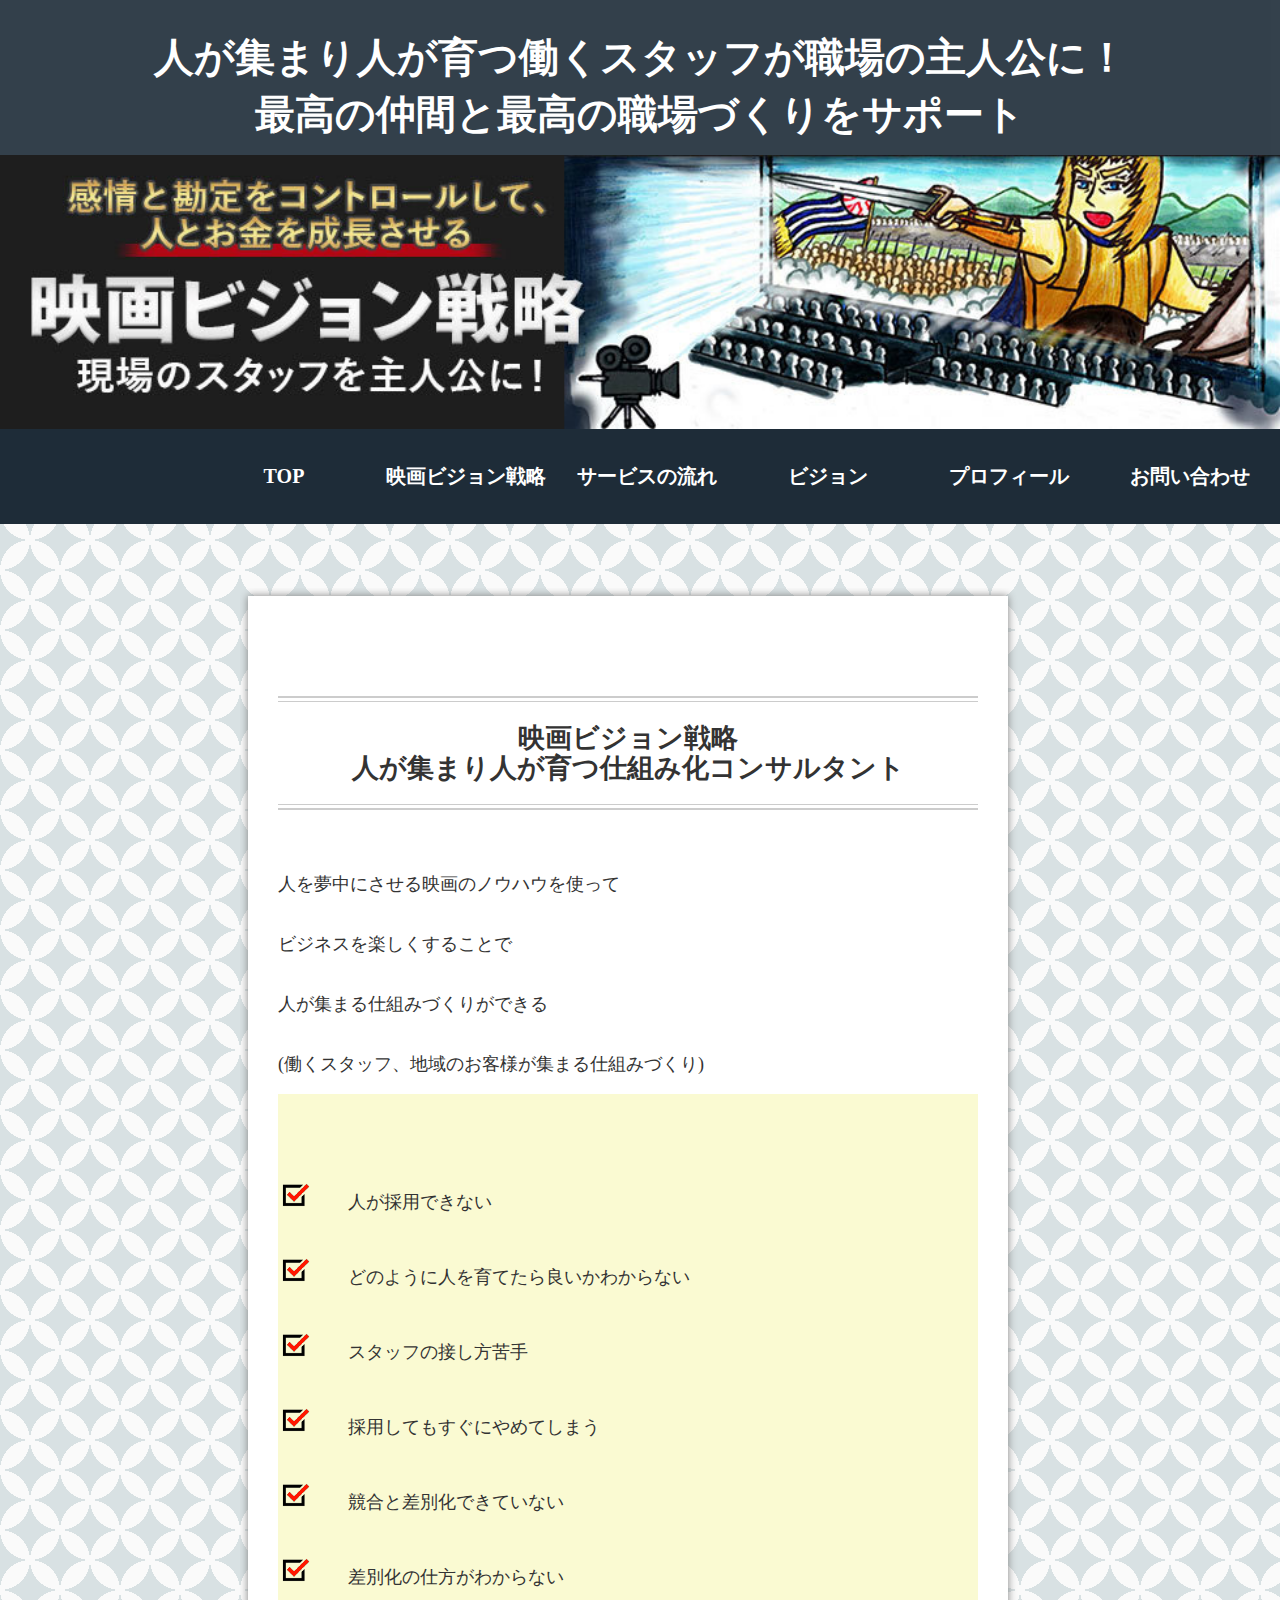
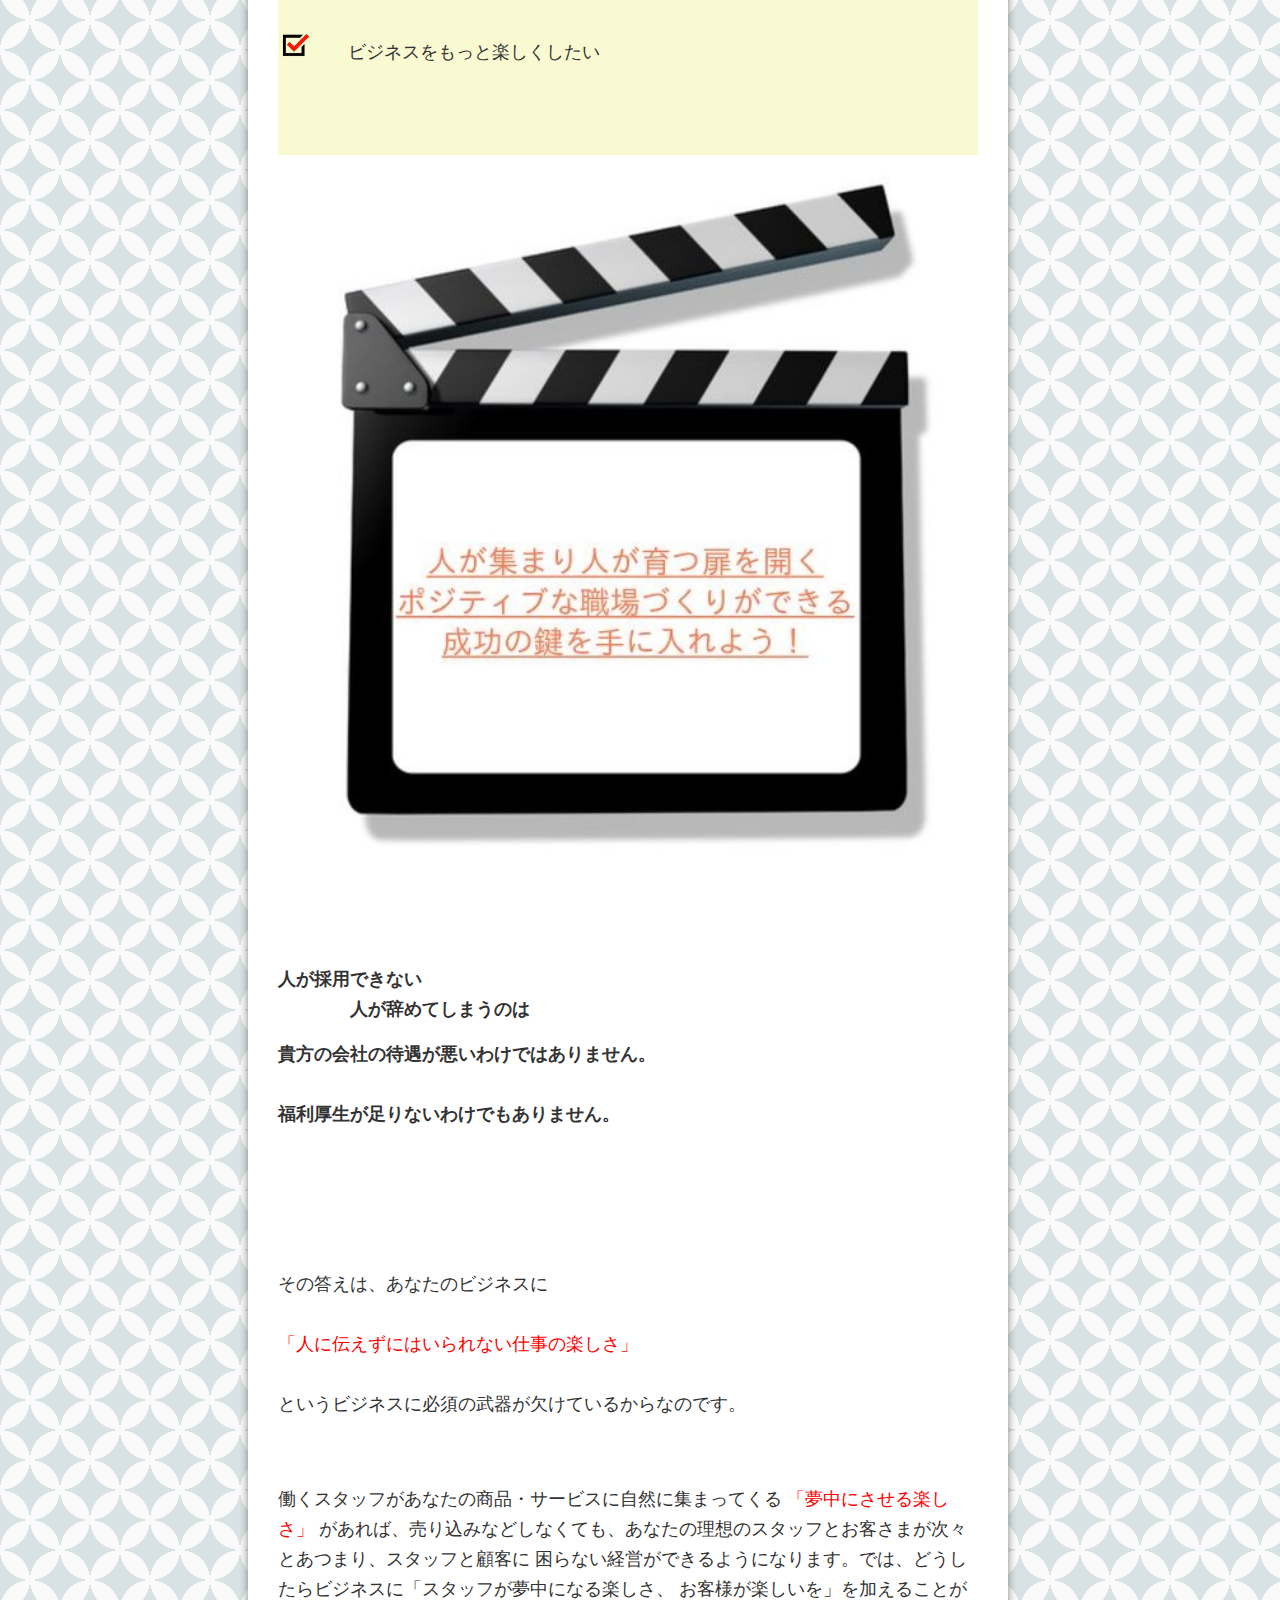
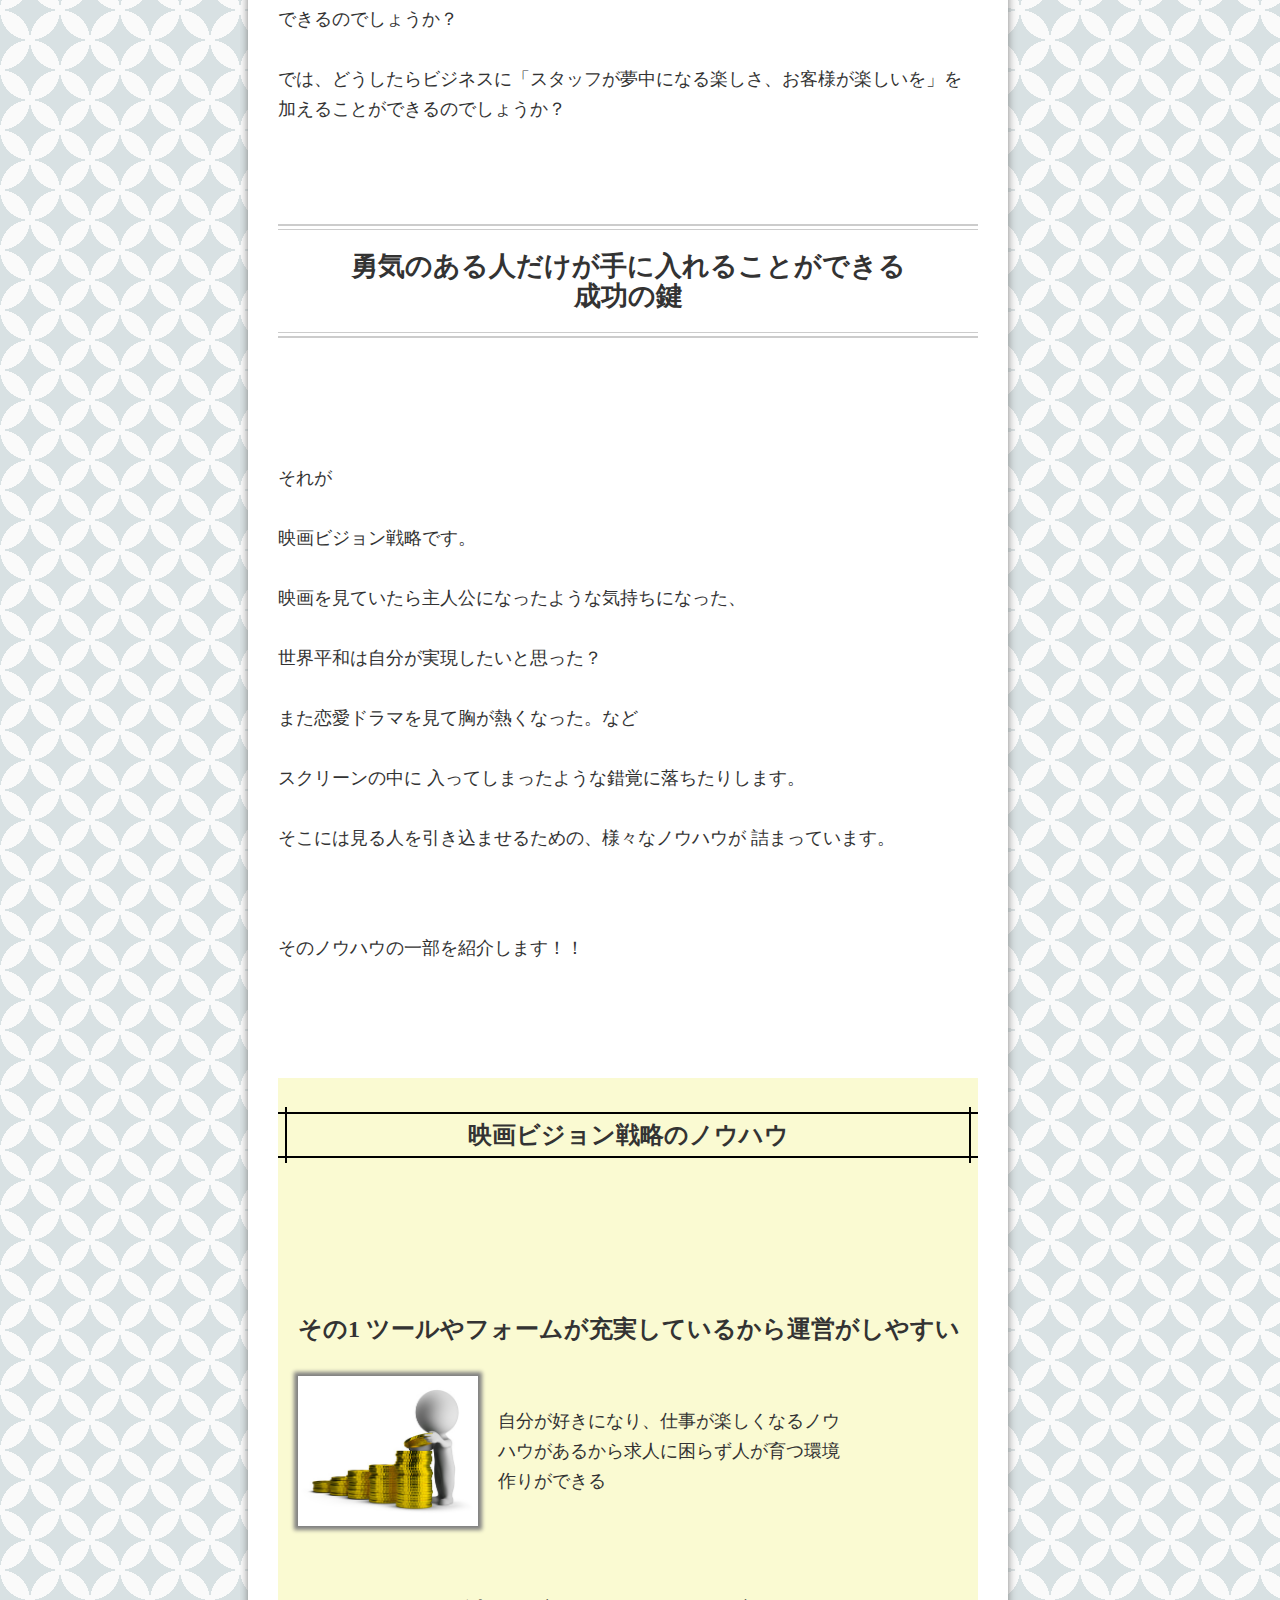
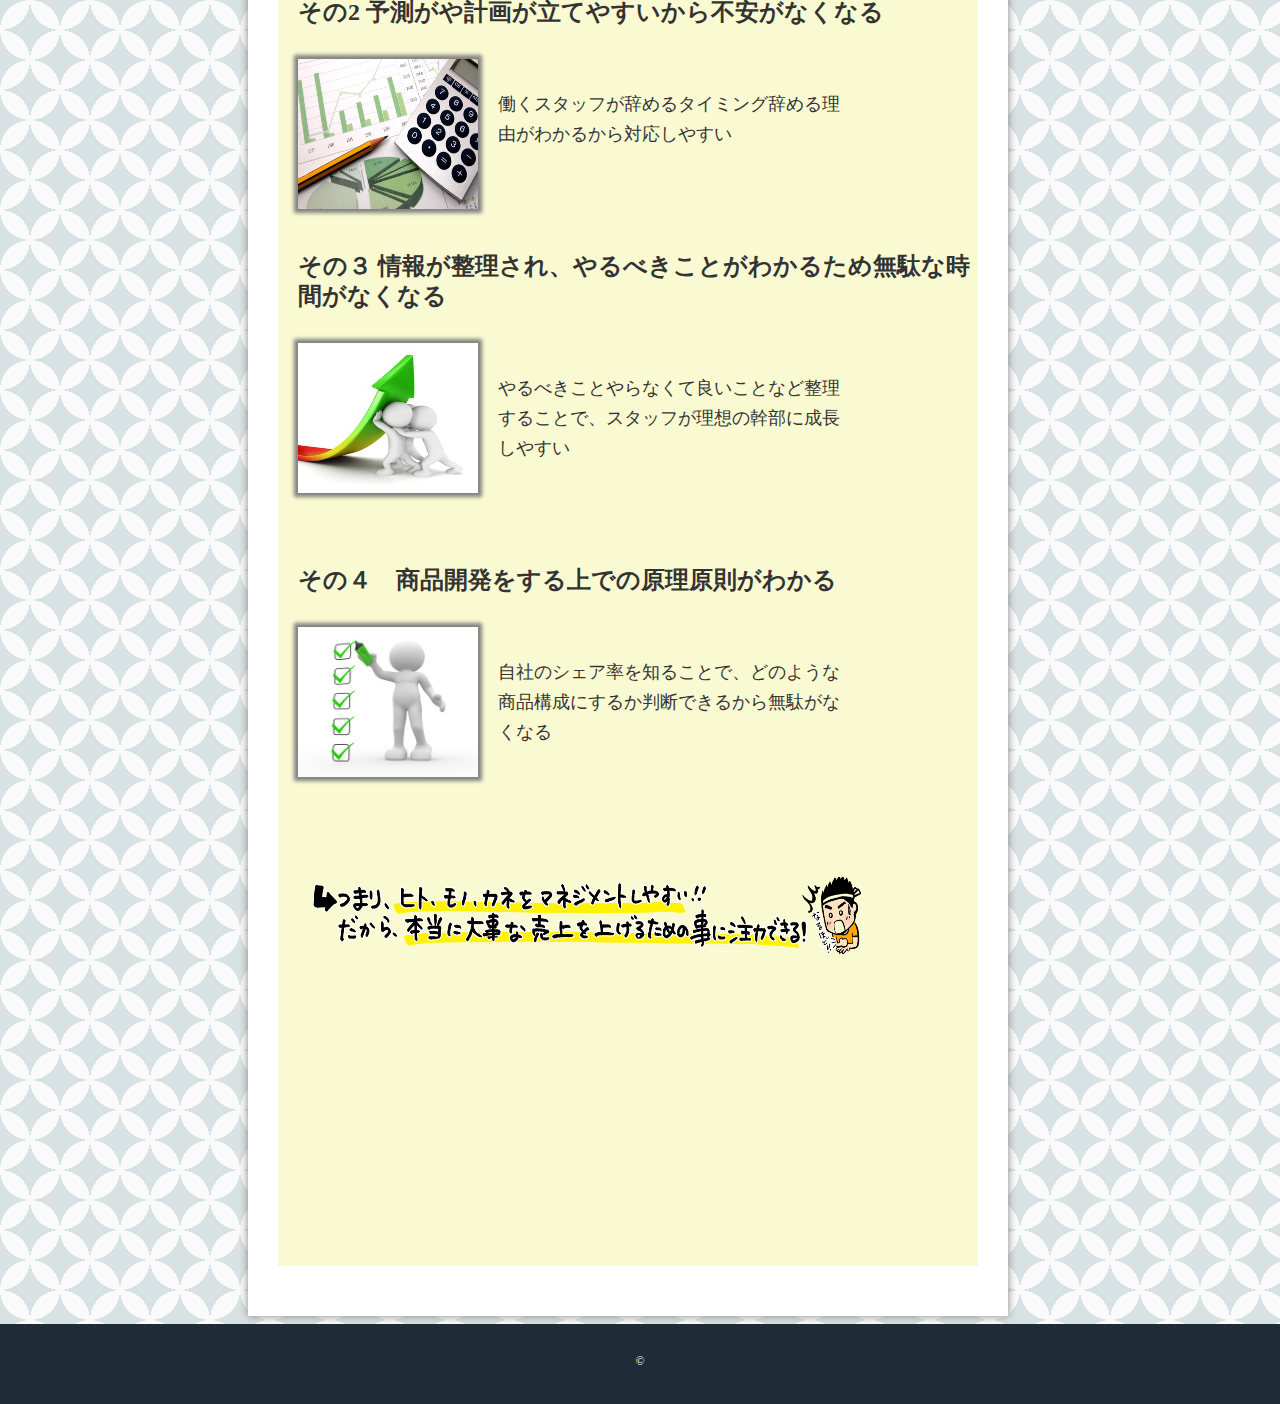
==== commit d5e5a062: "サイドバー削除、レスポンシブデザイン修正、" ====
--- a/work/coconara/index.html
+++ b/work/coconara/index.html
@@ -13,17 +13,17 @@
   <meta name="viewport" content="width=device-width,initial-scale=1">
   <script>
   // 監視の開始 livereloadx [dir]
-  document.write('<script src="http://' + (location.host || 'localhost').split(':')[0] +':35729/livereload.js?snipver=2"></' + 'script>')
-  </script>
+  // document.write('<script src="http://' + (location.host || 'localhost').split(':')[0] +':35729/livereload.js?snipver=2"></' + 'script>')
+  // </script>
 </head>
 <body>
 
 
-  <div class="new_header">
+  <!-- <div class="new_header">
       <div class="header_logospace">
           <img src="img/stockfoto_12339271_XS.jpg" alt="" id="header_logo">
       </div>
-  </div>
+  </div> -->
 
   <!-- ヘッダーの本文 -->
   <div class="header">
@@ -161,17 +161,16 @@
           </div>
 
             <img src="img/omote03.png" class="image4">
-            <img src="img/ura02.png" class="image3">
 
         </div>
       </sentence>
     </div>
   </div>
 
-  <div class="sidebar">
+  <!-- <div class="sidebar">
 
     <img src="img/IMG_0888.jpg">
-  </div>
+  </div> -->
 <!-- メニューのタブ部分 -->
 <!-- fontawesomeのコード（タブのアイコン表示） -->
 </div>
--- a/work/coconara/css/style.css
+++ b/work/coconara/css/style.css
@@ -44,7 +44,7 @@
 /* articleとsidebarの親要素 */
 
 .container {
-    width: 1000px;
+    width: 800px;
     overflow: hidden;
 /*    position: relative;*/
   margin: auto;
@@ -286,6 +286,11 @@
   margin: auto;
 }
 
+.image2 {
+  height: 200px;
+  width: 250px;
+}
+
 }
 
 @media (max-width: 960px) {
@@ -293,11 +298,16 @@
     width: 960px;
     margin: auto;
   }
+
+  .image2 {
+    height: 250px;
+    width: 250px;
+  }
 }
 
 /* 本文 */
 .article {
-    width: 600px;
+    width: 700px;
     min-height: 1500px;
     float: left;
     background-color: white;
@@ -324,6 +334,24 @@
 padding-top: 30px;
 margin: auto;
 }
+
+.image2 {
+  height: 200px;
+  width: 250px;
+}
+
+.image4 {
+  height: 120px;
+  width: 850px;
+  margin-top: 100px;
+}
+
+.method1 {
+    padding-top: 0;
+    /* position: relative; */
+    padding-left: 300px;
+    width: 500px;
+}
 /* .article *{
   font-size: 120px;
 } */
@@ -342,7 +370,6 @@
 
 h4 {
   line-height: 50px;
-
 }
 
 .box2 {
@@ -368,6 +395,12 @@
   margin: auto;
   }
 
+  .image2 {
+    height: 220px;
+    width: 250px;
+
+  }
+
 p {
   margin-top: 50px;
   margin-bottom: 50px;
@@ -388,7 +421,7 @@
 
 h4 {
   line-height: 50px;
-
+  font-size: 32px;
 }
 
 .box {
